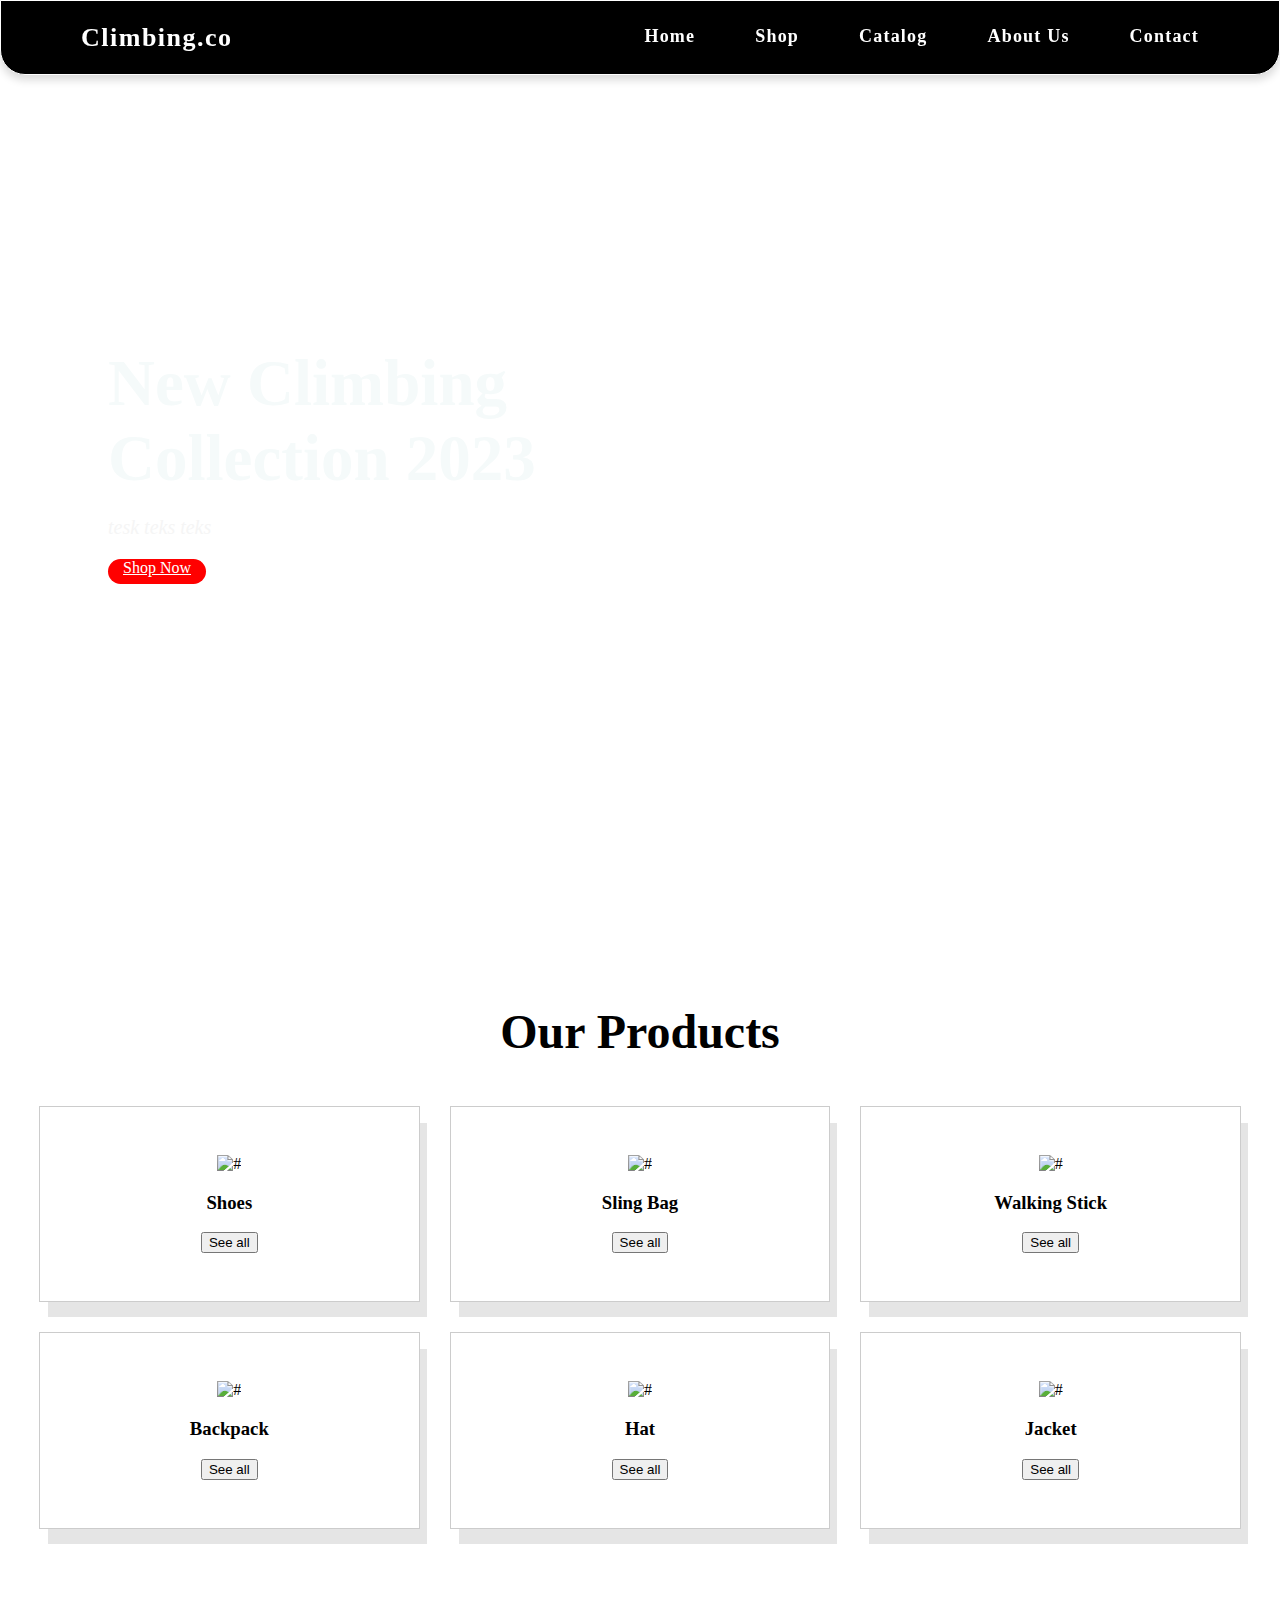
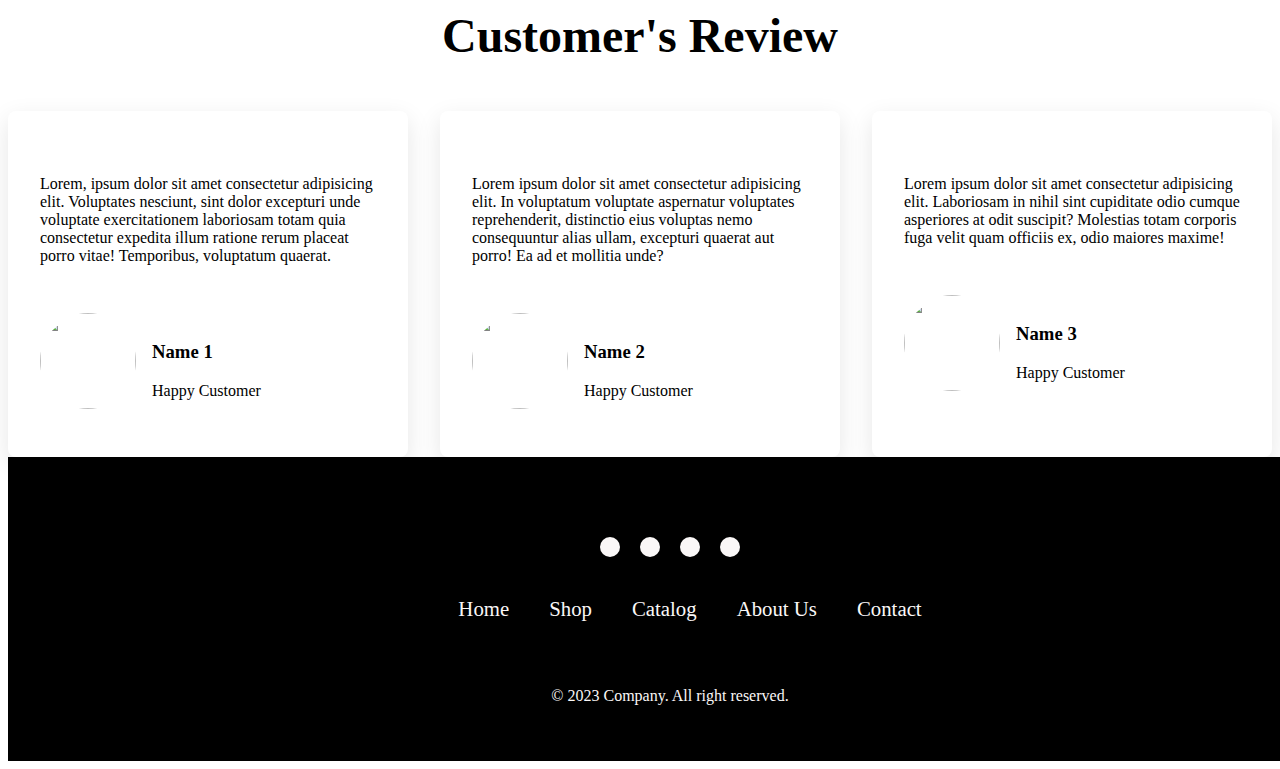
==== index.html @ 18d79aa9 "Add files via upload" ====
<!DOCTYPE html>
<html lang="en">
<head> 
  <meta charset="UTF-8">
  <meta name="viewport" content="width=device-width, initial-scale=1.0">
  <link rel="stylesheet" href="/asset/css/style.css">
  <link rel="stylesheet" href="https://cdnjs.cloudflare.com/ajax/libs/font-awesome/6.4.2/css/all.min.css" 
  integrity="sha512-z3gLpd7yknf1YoNbCzqRKc4qyor8gaKU1qmn+CShxbuBusANI9QpRohGBreCFkKxLhei6S9CQXFEbbKuqLg0DA==" 
  crossorigin="anonymous" referrerpolicy="no-referrer">
  <link rel="preconnect" href="https://fonts.gstatic.com" crossorigin>
  <link href="https://fonts.googleapis.com/css2?family=Jost:wght@100;200;300;400;500;600;700&display=swap" 
  rel="stylesheet">
  <title>E-Commerce Project</title>
  <link rel="stylesheet" href="https://unpkg.com/boxicons@latest/css/boxicons.min.css">
</head>

<body>
  <!--Navbar-->
  <header class="header">
    <div class="navcount">
        <nav class="navbar">
            <div class="navbar-left">
                <a class="logo">Climbing.co</a>
                <a href="javascript:void(0);" class="nav-icon" id="toggleButton">
                    <i class="fa fa-bars"></i>
                </a>
            </div>
            <div class="navbar-right" id="navbarRight">
                <a href="index.html" class="nav-active nav-first">Home</a>
                <a href="produk.html" class="nav-link">Shop</a>
                <a href="product.html" class="nav-link">Catalog</a>
                <a href="kontak.html" class="nav-link">About Us</a>
                <a href="kontak.html" class="nav-link">Contact</a>
            </div>
        </nav>
    </div>
  </header>
  
  <!--header-->
  <header class="main-home">
    <div class="header-text">
        <h1> New Climbing <br>Collection 2023</h1>
        <p> tesk teks teks</p>
        <a href="#" class="ctn">Shop Now</a>
      </div>
  </header>

  <!--Section-->
  <section class="product">

    <h3 class="titleproduct">Our Products</h3>

    <div class="product-container">
      <div class="ourproduct" data-name="p-1">
        <img src="/asset/img/product1.png" alt="#" width="150px">
        <h3>Shoes</h3>
        <button class=" button"> See all</button>
      </div>

      <div class="ourproduct" data-name="p-2">
        <img src="/asset/img/product2.png" alt="#" width="150px">
        <h3>Sling Bag</h3>
        <button class=" button"> See all</button>
      </div>

      <div class="ourproduct" data-name="p-3">
        <img src="/asset/img/product3.png" alt="#" width="150px">
        <h3>Walking Stick</h3>
        <button class=" button"> See all</button>
      </div>

      <div class="ourproduct" data-name="p-4">
        <img src="/asset/img/product4.png" alt="#" width="150px">
        <h3>Backpack</h3>
        <button class=" button"> See all</button>
      </div>

      <div class="ourproduct" data-name="p-5">
        <img src="/asset/img/product5.png" alt="#" width="150px">
        <h3>Hat</h3>
        <button class=" button"> See all</button>
      </div>

      <div class="ourproduct" data-name="p-6">
        <img src="/asset/img/product6.png" alt="#" width="150px">
        <h3>Jacket</h3>
        <button class=" button"> See all</button>
      </div>
    </div>
  </section>

  <!--SECTION RIVIEW-->
  <section class="review" id="review">
    <h1 class="review-h1"> Customer's Review </h1>
    <div class="box-review">

      <div class="box">
        <div class="stars">
          <i class="fas fa-star"></i>
          <i class="fas fa-star"></i>
          <i class="fas fa-star"></i>
          <i class="fas fa-star"></i>
          <i class="fas fa-star"></i>
        </div>
        <p> Lorem, ipsum dolor sit amet consectetur adipisicing elit. Voluptates nesciunt, sint dolor excepturi unde voluptate exercitationem laboriosam totam quia consectetur expedita illum ratione rerum placeat porro vitae! Temporibus, voluptatum quaerat. </p>
        <div class="user">
          <img src="/asset/img/RIVIEW1.jpg" alt="">
          <div class="user-info">
            <h3>Name 1</h3>
            <span>Happy Customer</span>
          </div>
        </div>
      </div>

      <div class="box">
        <div class="stars">
          <i class="fas fa-star"></i>
          <i class="fas fa-star"></i>
          <i class="fas fa-star"></i>
          <i class="fas fa-star"></i>
          <i class="fas fa-star"></i>
        </div>
        <p> Lorem ipsum dolor sit amet consectetur adipisicing elit. In voluptatum voluptate aspernatur voluptates reprehenderit, distinctio eius voluptas nemo consequuntur alias ullam, excepturi quaerat aut porro! Ea ad et mollitia unde? </p>
        <div class="user">
          <img src="/asset/img/RIVIEW2.jpg" alt="">
          <div class="user-info">
            <h3>Name 2</h3>
            <span>Happy Customer</span>
          </div>
        </div>
      </div>

      <div class="box">
        <div class="stars">
          <i class="fas fa-star"></i>
          <i class="fas fa-star"></i>
          <i class="fas fa-star"></i>
          <i class="fas fa-star"></i>
          <i class="fas fa-star"></i>
        </div>
        <p> Lorem ipsum dolor sit amet consectetur adipisicing elit. Laboriosam in nihil sint cupiditate odio cumque asperiores at odit suscipit? Molestias totam corporis fuga velit quam officiis ex, odio maiores maxime! </p>
        <div class="user">
          <img src="/asset/img/RIVIEW3.jpg" alt="">
          <div class="user-info">
            <h3>Name 3</h3>
            <span>Happy Customer</span>
          </div>
        </div>
      </div>
    </div>
  </section>

  <!--footer-->
  <footer class="footer">
    <div class="socialicons">
      <a class="socialicons-item" href="#"><i class="fa-brands fa-facebook"></i></a>
      <a class="socialicons-item" href="#"><i class="fa-brands fa-instagram"></i></a>
      <a class="socialicons-item" href="#"><i class="fa-brands fa-twitter"></i></a>
      <a class="socialicons-item" href="#"><i class="fa-brands fa-youtube"></i></a>
    </div>
    <div class="footernav">
      <ul class="footernav ul">
        <li><a class="footernav_item" href="#">Home</a></li>
        <li><a class="footernav_item" href="#">Shop</a></li>
        <li><a class="footernav_item" href="#">Catalog</a></li>
        <li><a class="footernav_item" href="#">About Us</a></li>
        <li><a class="footernav_item" href="#">Contact</a></li>
      </ul> 
    </div>
    <div class="footerbottom">
      <p>&copy; 2023 Company. All right reserved.</p>
    </div>
  </footer>
  <script src="asset/js/script.js"></script>
</body>
</html>
---- asset/css/style.css ----
.body {
  font-family: 'Jost', sans-serif;
  margin: 0;
  padding: 0;
}

.header {
    position: fixed;
    top: 0;
    left: 0;
    right: 0;
    background-color: black;
    border-style: solid;
    border-width: 1px;
    border-color: white;
    border-radius: 0 0 25px 25px;
    box-shadow: 0px 5px 8px rgba(0, 0, 0, 0.15);
    backdrop-filter: blur(8px);
    transition-duration: 0.5s;
    z-index: 2;
}

.navcount {
    width: 100%;
    max-width: 1300px;
    margin: auto;
    position: relative;
}

.navbar {
    display: flex;
    align-items: center;
    justify-content: space-between;
    padding: 15px 80px;
}

.navbar-left {
    display: flex;
}
  
.logo {
    color: white;
    font-family: 'Red Hat Display';
    font-weight: 600;
    font-size: 26px;
    letter-spacing: 1.5px;
}

.navbar-right{
    display: flex;
    gap: 60px;
    font-family: Verdana, Geneva, Tahoma, sans-serif;
}

.nav-link {
    color: white;
    text-decoration: none;
    text-align: center;
    font-size: 18px;
    font-weight: 550;
    font-family: 'Red Hat Display';
    font-weight: 600;
    letter-spacing: 1.2px;
    border-bottom: 2px solid transparent;
    padding-top: 10px;
    padding-bottom: 10px;
}

.nav-active {
    color: white;
    text-decoration: none;
    text-align: center;
    font-size: 18px;
    font-weight: 550;
    font-family: 'Red Hat Display';
    font-weight: 600;
    letter-spacing: 1.2px;
    padding-top: 10px;
    padding-bottom: 10px;
}

.nav-link:hover {
    color: red;
    border-bottom: 2px solid white;
}

.nav-active:hover {
    color: red;
    border-bottom: 2px solid white;
}

.nav-icon {
    display: none;
    color: white;
}

@media screen and (max-width: 800px) {
    .navbar {
        display: block;
        padding-left: 0;
        padding-right: 0;
    }
    .logo {
        font-size: 21px;
        padding-left: 30px;
    }
    .navbar-left {
        display: flex;
        justify-content: space-between;
    }
    .nav-link,
    .nav-active {
        font-size: 17px;
        padding-left: 30px;
        padding-right: 30px;
    }
    .nav-first {
        margin-top: 20px;
    }
    .nav-active {
        background: linear-gradient(90deg, #e7c5ae 0%, #fcf5eb00 100%);
        border-top: 1px solid #895e3f;
        border-width: 1px;
    }
    .nav-icon {
        align-self: center;
        padding-right: 30px;
    }
    .navbar-right {
        display: block;
    }
}
@media screen and (max-width: 800px) {
    .navbar-right a{display: none;}
    .navbar-left a.nav-icon {
      float: right;
      display: block;
    }
}
@media screen and (max-width: 800px) {
  .navbar-right.responsive {position: relative;}
  .navbar-left.responsive .nav-icon {
    position: absolute;
    right: 0;
    top: 0;
  }
  .navbar-right.responsive a{
    float: none;
    display: block;
    text-align: left;
  }
}
@media screen and (max-width: 400px) {
    .logo {
        font-size: 18px;
        padding-left: 25px;
    }
    .nav-link,
    .nav-active {
        font-size: 16px;
        padding-left: 25px;
        padding-right: 25px;
    }
    .nav-active {
        background: black;
        border-top: 1px solid white;
        border-width: 1px;
    }
    .nav-icon {
        align-self: center;
        padding-right: 25px;
    }
}

/*header*/
.main-home {
  width: 100%;
  height: 100vh;
  background-image: url('/asset/img/header_image.jpg');
  background-position: bottom;
  background-size: cover;
  display: flex;
  align-items: center;
  padding-left: 0;
  overflow-x: hidden;
}
.header-text h1{
  color: rgb(245, 250, 250);
  font-size: 65px;
  font-weight: 600;
  margin: 6px 0 10px;
  padding-left: 100px;
}
.header-text p{
  color: whitesmoke;
  font-size: 20px;
  font-style: italic;
  margin-top: 20px;
  padding-left: 100px;
}
.ctn {
  margin-left: 100px;
  padding-bottom: 8px;
  padding-left: 15px;
  padding-right: 15px;
  background: red;
  border-radius: 30px;
  color: white;
}

/*Section Product*/
.product{
  box-sizing: border-box;
  outline: none;
  border: none;
  text-decoration: none;
  text-transform: capitalize;
  padding: 3rem 2rem;
  background: rgb(255, 255, 255);
}
.titleproduct {
  font-size: 3rem;
  color: black;
  margin-bottom: 3rem;
  text-align: center;
}
.product-container {
  display: grid;
  grid-template-columns: repeat(3, 1fr);
  gap: 2rem;
}
.ourproduct {
  text-align: center;
  padding: 3rem 2rem;
  background: rgb(255, 255, 255);
  box-shadow: 0.5rem 1rem rgba(0,0,0,.1);
  outline: .1rem solid #ccc;
}

/*section riview*/
.review .review-h1 {
  text-align: center;
  font-size: 3rem;
  margin-bottom: 3rem;
}
.review .box-review {
  display: grid;
  grid-template-columns: repeat(3, 1fr);
  gap: 2rem;
}
.review .box-review .box {
  flex: 1 1 30rem;
  box-shadow: 0 .5rem 1.5rem rgba(0,0,0,.1);
  border-radius: .5rem;
  padding: 3rem 2rem;
  position: relative;

}
.review .box-review .box .fa-quote-right {
  position: absolute;
  bottom: 3rem; right: 3rem;
  font-size: 6rem;
  color: rgb(50, 98, 139);
}
.review .box-review .box .stars .i{
  color: rgb(241, 56, 32);
  font-size: 1rem;
}
.review .box-review .box .p {
  color: #ccc;
  font-size: 1.5rem;
  line-height: 1.5;
  padding-top: 2rem;
}
.review .box-review .box .user {
  display: flex;
  align-items: center;
  padding-top: 2rem;
}
.review .box-review .box .user img{
  height: 6rem;
  width: 6rem;
  border-radius: 50%;
  object-fit: cover;
  margin-right: 1rem;
}
.review .box-review .box .user .h3{
  font-size: 2rem;
  color: #333;
}
.review .box-review .box .user .span{
  font-size: 1.5rem;
  color: #999;
}

/*Bagian Footer*/
.footer {
  background-color: #000000;
  width: 100%;
  padding: 70px 30px 20px;
}
.socialicons {
  display: flex;
  justify-content: center;
}

.socialicons-item { 
  text-decoration: none;
  padding: 10px;
  background-color: #faf7f7;
  margin: 10px;
  border-radius: 50%;
}
.footernav {
  margin: 30px 0;
}
.footernav ul {
  display: flex;
  justify-content: center;
}
.footernav_item{
  color: #faf7f7;
  margin: 20px;
  text-decoration: none;
  font-size: 1.3em;
}
.footerbottom{
  background-color: #000000;
  color: #faf7f7;
  padding: 20px;
  text-align: center;
}



/* CSS Tambahan untuk Responsif */
@media screen and (max-width: 576px) {
  .menu-toggle {
    display: flex;
  }

  .logo img {
    margin-left: 10px;
    height: 30px;
    width: 50px;
  }

  .nav-item__wrapper {
    position: fixed;
    margin-top: 40px;
    right: 0;
    top: 0;
    height: 50vh;
    width: 40%; /* Adjust the width as needed */
    border-bottom-left-radius: 20px;
    display: flex;
    flex-direction: column;
    justify-content: space-evenly;
    background-color: rgb(10, 10, 10);
    transform: translateX(100%);
    transition: transform 0.3s ease-in-out;
    z-index: 1; /* Add this to make sure the menu appears on top */
  }

  nav ul.slide {
    opacity: 1;
    transform: translateX(0);
  }
  .product-container {
    grid-template-columns: 1fr; /* Mengubah menjadi satu kolom pada layar kecil */
  }
  .ourproduct {
    margin-bottom: 2rem; /* Menambah jarak antar kotak pada layar kecil */
  }
  .review .box-review {
    grid-template-columns: 1fr; /* Mengubah menjadi satu kolom pada layar kecil */
  }
  .review .box-review .box {
    flex: 1 1 100%; /* Mengisi seluruh lebar pada layar kecil */
    margin-bottom: 2rem; /* Menambah jarak antar kotak pada layar kecil */
  }
  .review .box-review .box .user {
    display: flex;
    align-items: center;
    justify-content: flex-start; /* Agar konten tetap sebaris */
    padding-top: 2rem;
  }
  
  .review .box-review .box .user img {
    height: 6rem;
    width: 6rem;
    border-radius: 50%;
    object-fit: cover;
    margin-right: 1rem;
  }
  
  .review .box-review .box .fa-quote-right {
    font-size: 6rem;
    color: rgb(50, 98, 139);
    margin-right: 1rem; /* Menambah jarak antara tanda kutip dan nama */
  }
  
  .review .box-review .box .user h3 {
    font-size: 2rem;
    color: #333;
    margin-right: 1rem; /* Menambah jarak antara nama dan tanda kutip */
  }
}
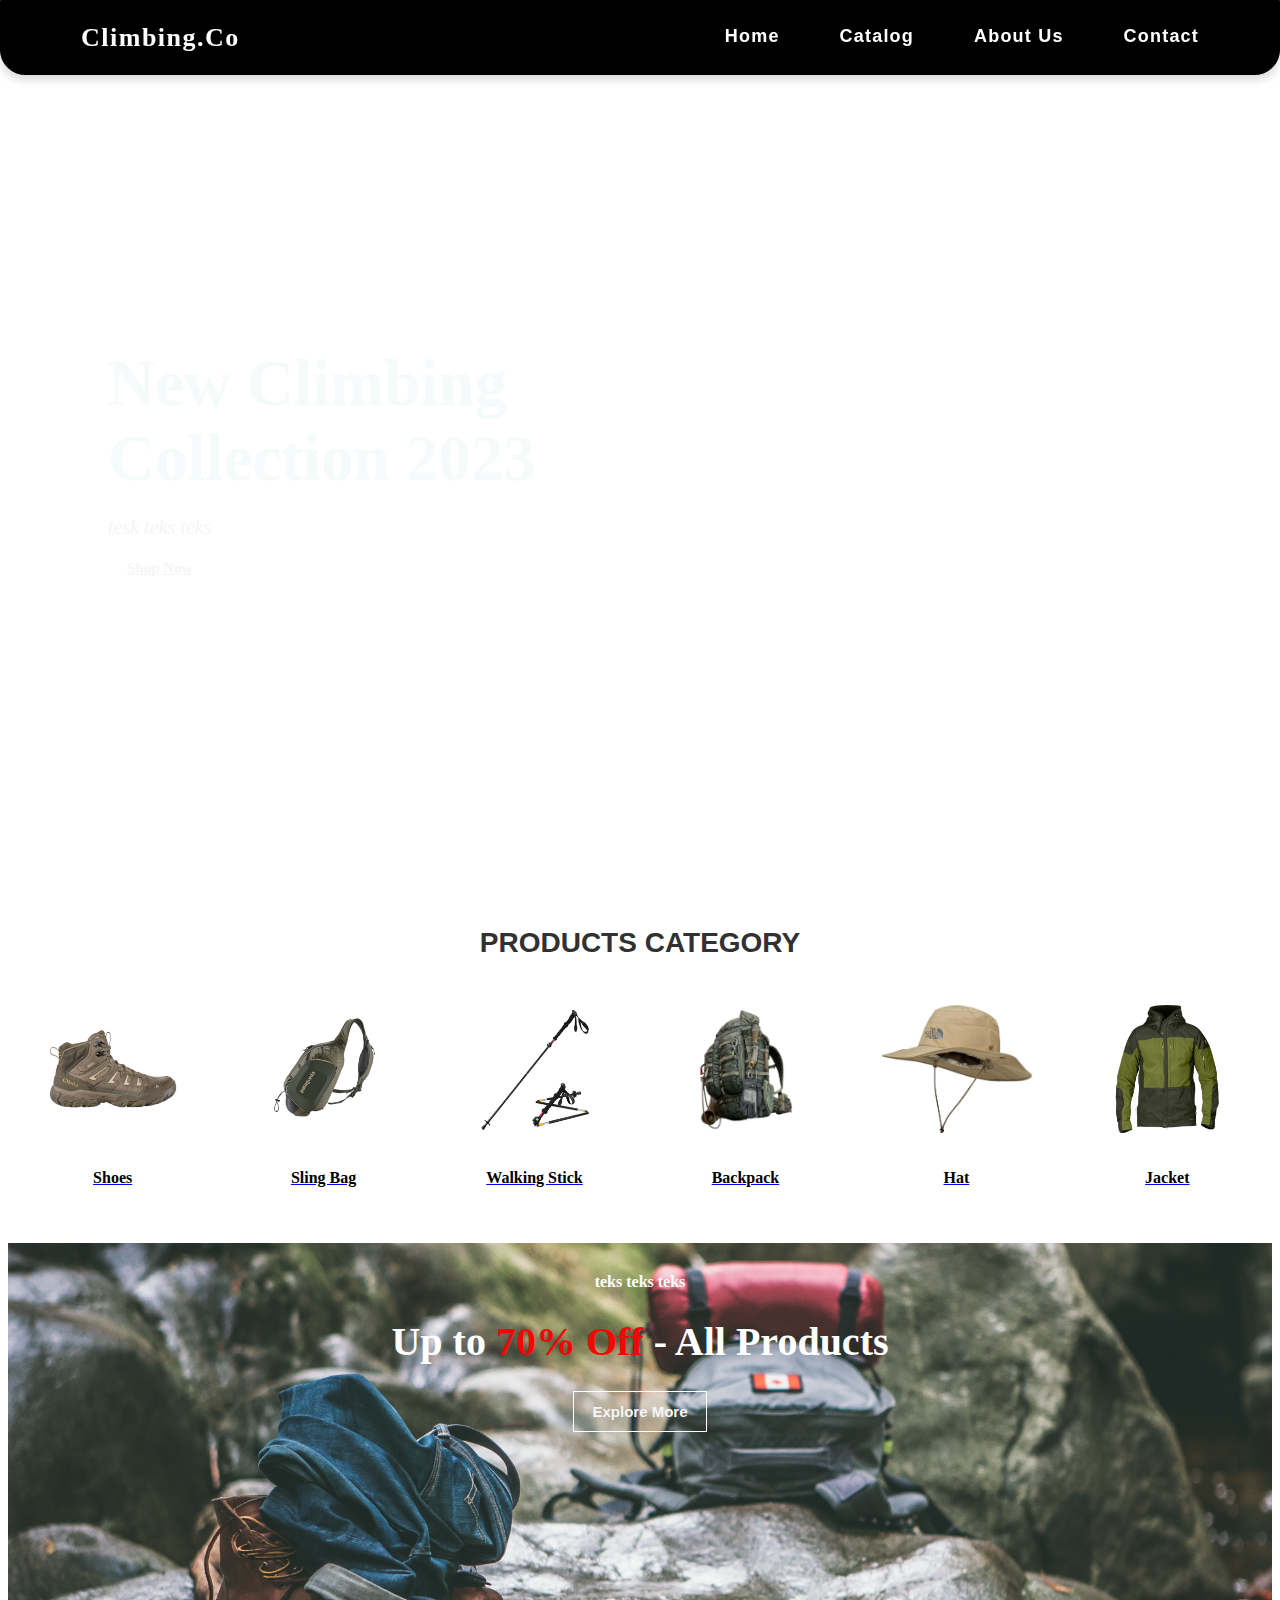
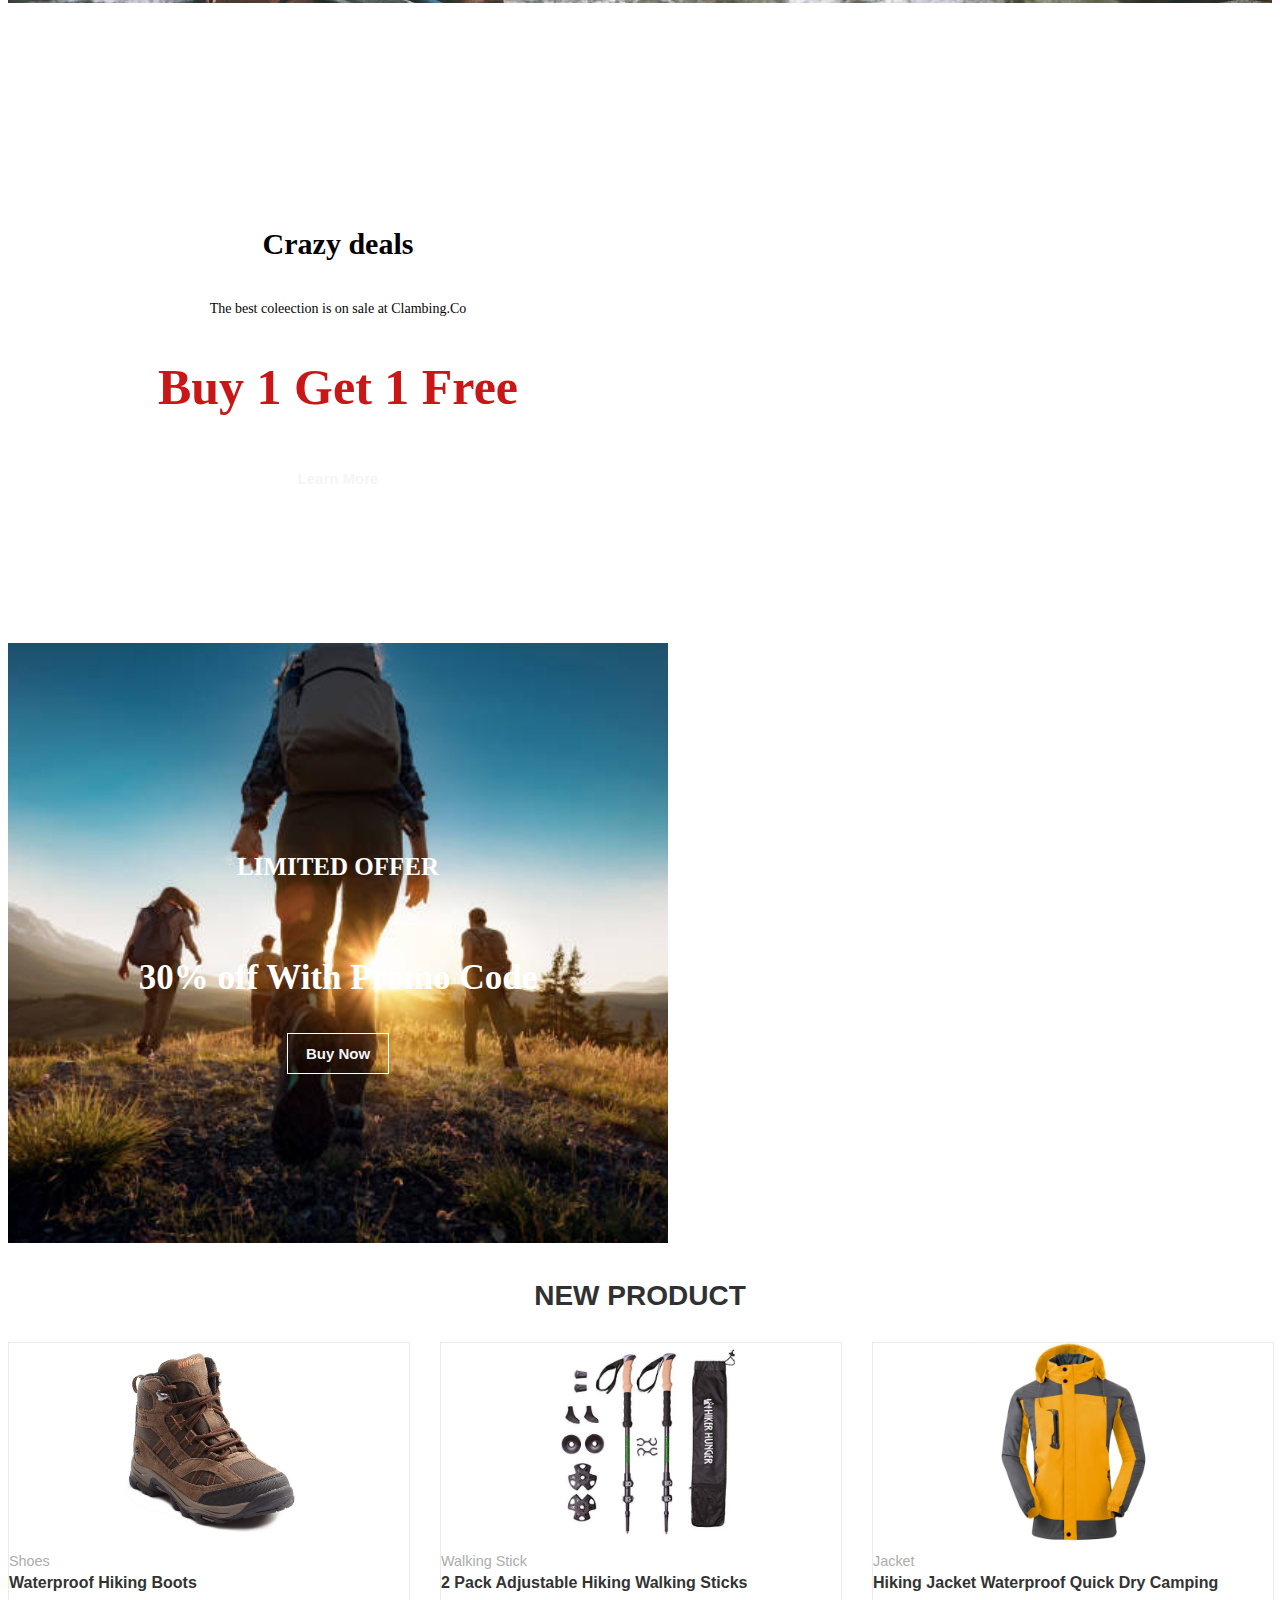
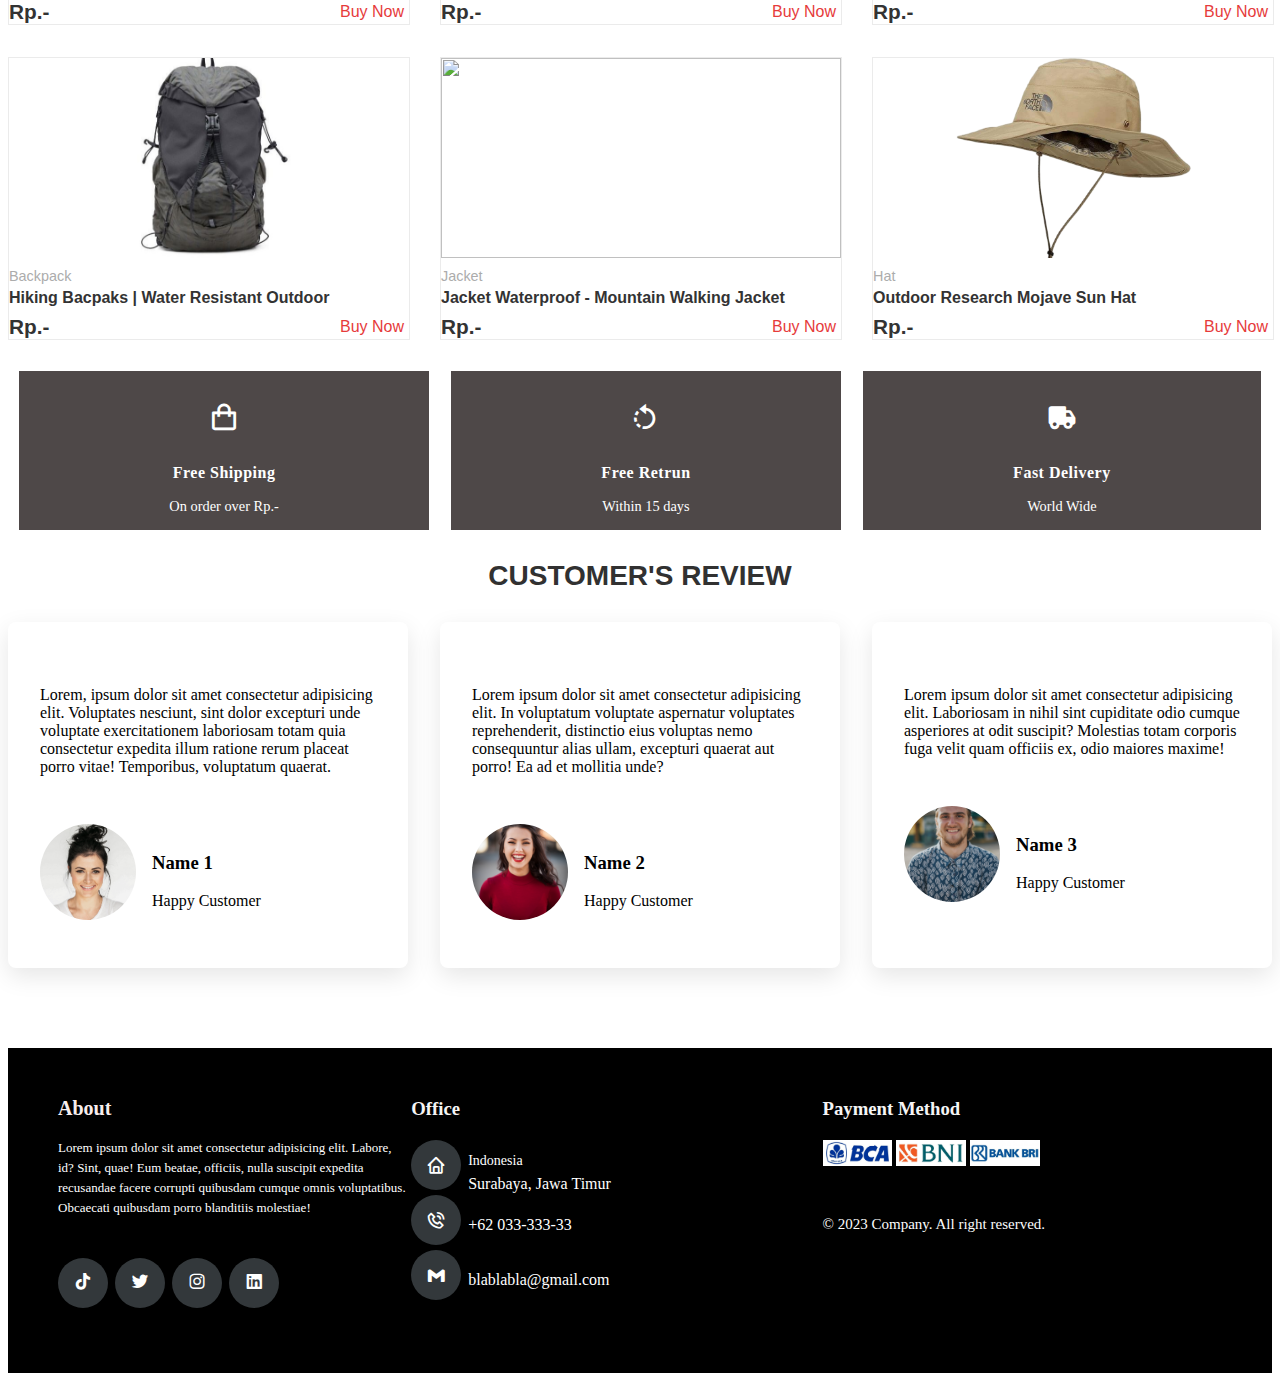
==== commit 40e8e350: "Add files via upload" ====
--- a/index.html
+++ b/index.html
@@ -3,7 +3,7 @@
 <head> 
   <meta charset="UTF-8">
   <meta name="viewport" content="width=device-width, initial-scale=1.0">
-  <link rel="stylesheet" href="/asset/css/style.css">
+  <link rel="stylesheet" href="/css/style.css">
   <link rel="stylesheet" href="https://cdnjs.cloudflare.com/ajax/libs/font-awesome/6.4.2/css/all.min.css" 
   integrity="sha512-z3gLpd7yknf1YoNbCzqRKc4qyor8gaKU1qmn+CShxbuBusANI9QpRohGBreCFkKxLhei6S9CQXFEbbKuqLg0DA==" 
   crossorigin="anonymous" referrerpolicy="no-referrer">
@@ -20,14 +20,13 @@
     <div class="navcount">
         <nav class="navbar">
             <div class="navbar-left">
-                <a class="logo">Climbing.co</a>
+                <a class="logo">Climbing.Co </a>
                 <a href="javascript:void(0);" class="nav-icon" id="toggleButton">
                     <i class="fa fa-bars"></i>
                 </a>
             </div>
             <div class="navbar-right" id="navbarRight">
                 <a href="index.html" class="nav-active nav-first">Home</a>
-                <a href="produk.html" class="nav-link">Shop</a>
                 <a href="product.html" class="nav-link">Catalog</a>
                 <a href="kontak.html" class="nav-link">About Us</a>
                 <a href="kontak.html" class="nav-link">Contact</a>
@@ -41,52 +40,219 @@
     <div class="header-text">
         <h1> New Climbing <br>Collection 2023</h1>
         <p> tesk teks teks</p>
-        <a href="#" class="ctn">Shop Now</a>
+        <a href="product.html" class="ctn">Shop Now</a>
       </div>
   </header>
 
-  <!--Section-->
+  <!--section category-->
+  <section class="category">
+    <h1>Products Category</h1>
+    <div class="box-category">
+     
+      <a href="#" class="box">
+        <img src="asset/img/product 1.png">
+        <h3>Shoes</h3>
+      </a>
+
+      <a href="#" class="box">
+        <img src="asset/img/product 2.png">
+        <h3>Sling Bag</h3>
+      </a>
+
+      <a href="#" class="box">
+        <img src="asset/img/product 3.png">
+        <h3>Walking Stick</h3>
+      </a>
+
+      <a href="#" class="box">
+        <img src="asset/img/product 4.png">
+        <h3>Backpack</h3>
+      </a>
+
+      <a href="#" class="box">
+        <img src="asset/img/product 5.png">
+        <h3>Hat</h3>
+      </a>
+
+      <a href="#" class="box">
+        <img src="asset/img/product 6.png">
+        <h3>Jacket</h3>
+      </a>
+
+  </section>
+
+  <!--Section Banner-->
+  <section class="banner">
+    <h4 class="bannerteks"> teks teks teks</h4>
+    <h1 class="bannerdiskon">Up to <span>70% Off</span> - All Products</h1>
+    <button>Explore More</button>
+  </section> 
+
+  <section class="information">
+    <div class="information-box">
+      <h4>Crazy deals</h4>
+      <span>The best coleection is on sale at Clambing.Co</span>
+      <h2>Buy 1 Get 1 Free</h2>
+      <button class="info-button">Learn More</button>
+    </div>
+    <div class="information-box2">
+      <h5>LIMITED OFFER</h5>
+      <h3>30% off With Promo Code</h3>
+      <button class="info-button">Buy Now</button>
+    </div>
+  </section>
+
+  <!--section new product-->
   <section class="product">
-
-    <h3 class="titleproduct">Our Products</h3>
-
-    <div class="product-container">
-      <div class="ourproduct" data-name="p-1">
-        <img src="/asset/img/product1.png" alt="#" width="150px">
-        <h3>Shoes</h3>
-        <button class=" button"> See all</button>
-      </div>
-
-      <div class="ourproduct" data-name="p-2">
-        <img src="/asset/img/product2.png" alt="#" width="150px">
-        <h3>Sling Bag</h3>
-        <button class=" button"> See all</button>
-      </div>
-
-      <div class="ourproduct" data-name="p-3">
-        <img src="/asset/img/product3.png" alt="#" width="150px">
-        <h3>Walking Stick</h3>
-        <button class=" button"> See all</button>
-      </div>
-
-      <div class="ourproduct" data-name="p-4">
-        <img src="/asset/img/product4.png" alt="#" width="150px">
-        <h3>Backpack</h3>
-        <button class=" button"> See all</button>
-      </div>
-
-      <div class="ourproduct" data-name="p-5">
-        <img src="/asset/img/product5.png" alt="#" width="150px">
-        <h3>Hat</h3>
-        <button class=" button"> See all</button>
-      </div>
-
-      <div class="ourproduct" data-name="p-6">
-        <img src="/asset/img/product6.png" alt="#" width="150px">
-        <h3>Jacket</h3>
-        <button class=" button"> See all</button>
-      </div>
-    </div>
+    <h4 class="product-heading">New Product</h4>
+    <div class="slider-container">
+        <div class="product-box">
+                <div class="product-img-container">
+                    <div class="product-img">
+                    <img alt="" class="product-img-front" src="asset/img/sepatu4.jpeg"/>
+                    </div>
+                </div>
+            <div class="product-box-text">
+                 <!--category-->
+                 <div class="product-category">
+                    <span>Shoes</span>
+                </div>
+                <!--title--->
+                <a href="#" class="product-title">Waterproof Hiking Boots</a>
+                <!--price--->
+                <div class="price-buy">
+                    <span class="p-price">Rp.-</span>
+                    <a href="/Detail Product/Shoes 1.html" class="p-buy-btn">Buy Now</a>
+                </div>
+            </div>
+        </div>
+
+        <div class="product-box">
+                <div class="product-img-container">
+                    <div class="product-img">
+                    <img alt="" class="product-img-front" src="asset/img/Walking Stick 2.jpg"/>
+                    </div>
+                </div>
+            <div class="product-box-text">
+                 <!--category-->
+                 <div class="product-category">
+                    <span>Walking Stick</span>
+                </div>
+                <!--tile--->
+                <a href="#" class="product-title">2 Pack Adjustable Hiking Walking Sticks</a>
+                <!--Price--->
+                <div class="price-buy">
+                    <span class="p-price">Rp.- </span>
+                    <a href="#" class="p-buy-btn">Buy Now</a>
+                </div>
+            </div>
+        </div>
+
+        <div class="product-box">
+              <div class="product-img-container">
+                  <div class="product-img">
+                  <img alt="" class="product-img-front" src="asset/img/jaket 5.png"/>
+                  </div>
+              </div>
+          <div class="product-box-text">
+               <!--category-->
+               <div class="product-category">
+                  <span>Jacket</span>
+              </div>
+              <!--tile--->
+              <a href="#" class="product-title">Hiking Jacket Waterproof Quick Dry Camping</a>
+              <!--Price--->
+              <div class="price-buy">
+                  <span class="p-price">Rp.-</span>
+                  <a href="#" class="p-buy-btn">Buy Now</a>
+              </div>
+          </div>
+      </div>
+
+      <div class="product-box">
+              <div class="product-img-container">
+                  <div class="product-img">
+                  <img alt="" class="product-img-front" src="asset/img/tas5.jpg"/>
+                  </div>
+              </div>
+          <div class="product-box-text">
+               <!--category-->
+               <div class="product-category">
+                  <span>Backpack</span>
+              </div>
+              <!--tile--->
+              <a href="#" class="product-title">Hiking Bacpaks | Water Resistant Outdoor  </a>
+              <!--Price--->
+              <div class="price-buy">
+                  <span class="p-price">Rp.-</span>
+                  <a href="#" class="p-buy-btn">Buy Now</a>
+              </div>
+          </div>
+      </div>
+      
+      <div class="product-box">
+              <div class="product-img-container">
+                  <div class="product-img">
+                  <img alt="" class="product-img-front" src="asset/img/jaket 4.jpg"/>
+                  </div>
+              </div>
+          <div class="product-box-text">
+               <!--category-->
+               <div class="product-category">
+                  <span>Jacket</span>
+              </div>
+              <!--tile--->
+              <a href="#" class="product-title">Jacket Waterproof - Mountain Walking Jacket</a>
+              <!--Price--->
+              <div class="price-buy">
+                  <span class="p-price">Rp.-</span>
+                  <a href="#" class="p-buy-btn">Buy Now</a>
+              </div>
+          </div>
+      </div>
+
+      <div class="product-box">
+              <div class="product-img-container">
+                  <div class="product-img">
+                  <img alt="" class="product-img-front" src="asset/img/topi3.png"/>
+                  </div>
+              </div>
+          <div class="product-box-text">
+               <!--category-->
+               <div class="product-category">
+                  <span>Hat</span>
+              </div>
+              <!--tile--->
+              <a href="#" class="product-title">Outdoor Research Mojave Sun Hat</a>
+              <!--Price--->
+              <div class="price-buy">
+                  <span class="p-price">Rp.-</span>
+                  <a href="#" class="p-buy-btn">Buy Now</a>
+              </div>
+          </div>
+      </div>
+  </div>
+  </section>
+
+  <!--section offer-->
+  <section class="offer">
+      <div class="icon">
+        <i class='bx bx-shopping-bag'></i>
+        <h3>Free Shipping</h3>
+        <p>On order over Rp.-</p>
+      </div>
+
+      <div class="icon">
+        <i class='bx bx-rotate-left'></i>
+        <h3>Free Retrun</h3>
+        <p>Within 15 days</p>
+      </div>
+
+      <div class="icon">
+        <i class='bx bxs-truck' ></i>
+        <h3>Fast Delivery</h3>
+        <p>World Wide</p>
+      </div>
   </section>
 
   <!--SECTION RIVIEW-->
@@ -152,25 +318,48 @@
 
   <!--footer-->
   <footer class="footer">
-    <div class="socialicons">
-      <a class="socialicons-item" href="#"><i class="fa-brands fa-facebook"></i></a>
-      <a class="socialicons-item" href="#"><i class="fa-brands fa-instagram"></i></a>
-      <a class="socialicons-item" href="#"><i class="fa-brands fa-twitter"></i></a>
-      <a class="socialicons-item" href="#"><i class="fa-brands fa-youtube"></i></a>
-    </div>
-    <div class="footernav">
-      <ul class="footernav ul">
-        <li><a class="footernav_item" href="#">Home</a></li>
-        <li><a class="footernav_item" href="#">Shop</a></li>
-        <li><a class="footernav_item" href="#">Catalog</a></li>
-        <li><a class="footernav_item" href="#">About Us</a></li>
-        <li><a class="footernav_item" href="#">Contact</a></li>
-      </ul> 
-    </div>
-    <div class="footerbottom">
-      <p>&copy; 2023 Company. All right reserved.</p>
-    </div>
+    <div class="footer-left">
+      <p class="footer-about">
+        <span>About</span>
+        Lorem ipsum dolor sit amet consectetur adipisicing elit. Labore, id? Sint, quae! Eum beatae, officiis, nulla suscipit expedita recusandae facere corrupti quibusdam cumque omnis voluptatibus. Obcaecati quibusdam porro blanditiis molestiae!
+      </p>
+    
+      <div class="footer-media">
+        <a href="#"><i class='bx bxl-tiktok' ></i></a>
+        <a href="#"><i class='bx bxl-twitter' ></i></a>
+        <a href="#"><i class='bx bxl-instagram' ></i></a>
+        <a href="#"><i class='bx bxl-linkedin-square'></i></a>
+      </div>
+    </div>
+
+    <div class="footer-center">
+      <h3>Office</h3>
+      <div>
+          <i class='bx bx-home'></i>
+          <p><span>Indonesia</span> Surabaya, Jawa Timur</p>
+      </div>
+      <div>
+          <i class='bx bx-phone-call' ></i>
+          <p>+62 033-333-33</p>
+      </div>
+      <div>
+          <i class='bx bxl-gmail' ></i>
+          <p><a href="#">blablabla@gmail.com</a></p>
+      </div>
+  </div>
+
+  <div class="footer-right">
+      <h3> Payment Method</h3>
+      <div class="credit">
+        <img src="/asset/img/footer 1.jpg" alt="">
+        <img src="/asset/img/footer 2.jpg" alt="">
+        <img src="/asset/img/footer 3.jpg" alt="">
+      </div>
+      <p>&copy; 2023 Company. All right reserved.</p></p>
+  </div>
   </footer>
-  <script src="asset/js/script.js"></script>
+
+  <script src="/js/script.js"></script>
+
 </body>
 </html>--- a/css/style.css
+++ b/css/style.css
@@ -0,0 +1,750 @@
+.body {
+  font-family: 'Jost', sans-serif;
+  margin: 0;
+  padding: 0;
+}
+
+/*Navrbar*/
+.header {
+  position: fixed;
+  top: 0;
+  left: 0;
+  right: 0;
+  background-color: black;
+  border-style: solid;
+  border-width: 1px;
+  border-radius: 0 0 25px 25px;
+  box-shadow: 0px 5px 8px rgba(0, 0, 0, 0.15);
+  backdrop-filter: blur(8px);
+  transition-duration: 0.5s;
+  z-index: 2;
+}
+
+.navcount {
+  width: 100%;
+  max-width: 1300px;
+  margin: auto;
+  position: relative;
+}
+
+.navbar {
+  display: flex;
+  align-items: center;
+  justify-content: space-between;
+  padding: 15px 80px;
+}
+
+.navbar-left {
+  display: flex;
+}
+
+.logo {
+  color: white;
+  font-family: 'Red Hat Display';
+  font-weight: 600;
+  font-size: 26px;
+  letter-spacing: 1.5px;
+}
+
+.navbar-right{
+  display: flex;
+  gap: 60px;
+  font-family: Verdana, Geneva, Tahoma, sans-serif;
+}
+
+.nav-link {
+  color: white;
+  text-decoration: none;
+  text-align: center;
+  font-size: 18px;
+  font-weight: 550;
+  font-family: 'Open Sans',sans-serif;
+  font-weight: 600;
+  letter-spacing: 1.2px;
+  border-bottom: 2px solid transparent;
+  padding-top: 10px;
+  padding-bottom: 10px;
+}
+
+.nav-active {
+  color: white;
+  text-decoration: none;
+  text-align: center;
+  font-size: 18px;
+  font-weight: 550;
+  font-family: 'Open Sans',sans-serif;
+  font-weight: 600;
+  letter-spacing: 1.2px;
+  padding-top: 10px;
+  padding-bottom: 10px;
+}
+
+.nav-link:hover {
+  color: red;
+  border-bottom: 2px solid white;
+}
+
+.nav-active:hover {
+  color: red;
+  border-bottom: 2px solid white;
+}
+
+.nav-icon {
+  display: none;
+  color: white;
+}
+
+@media screen and (max-width: 800px) {
+  .navbar {
+      display: block;
+      padding-left: 0;
+      padding-right: 0;
+  }
+  .logo {
+      font-size: 21px;
+      padding-left: 30px;
+  }
+  .navbar-left {
+      display: flex;
+      justify-content: space-between;
+  }
+  .nav-link,
+  .nav-active {
+      font-size: 17px;
+      padding-left: 30px;
+      padding-right: 30px;
+  }
+  .nav-first {
+      margin-top: 20px;
+  }
+  .nav-active {
+      background: linear-gradient(90deg, #e7c5ae 0%, #fcf5eb00 100%);
+      border-top: 1px solid #895e3f;
+      border-width: 1px;
+  }
+  .nav-icon {
+      align-self: center;
+      padding-right: 30px;
+  }
+  .navbar-right {
+      display: block;
+  }
+}
+@media screen and (max-width: 800px) {
+  .navbar-right a{display: none;}
+  .navbar-left a.nav-icon {
+    float: right;
+    display: block;
+  }
+}
+@media screen and (max-width: 800px) {
+.navbar-right.responsive {position: relative;}
+.navbar-left.responsive .nav-icon {
+  position: absolute;
+  right: 0;
+  top: 0;
+}
+.navbar-right.responsive a{
+  float: none;
+  display: block;
+  text-align: left;
+}
+}
+@media screen and (max-width: 400px) {
+  .logo {
+      font-size: 18px;
+      padding-left: 25px;
+  }
+  .nav-link,
+  .nav-active {
+      font-size: 16px;
+      padding-left: 25px;
+      padding-right: 25px;
+  }
+  .nav-active {
+      background: black;
+      border-top: 1px solid white;
+      border-width: 1px;
+  }
+  .nav-icon {
+      align-self: center;
+      padding-right: 25px;
+  }
+}
+
+/*header*/
+.main-home {
+  width: 100%;
+  height: 100vh;
+  background-image: url('/asset/img/header_image.jpg');
+  background-position: bottom;
+  background-size: cover;
+  display: flex;
+  align-items: center;
+  padding-left: 0;
+  overflow-x: hidden;
+}
+.header-text h1{
+  color: rgb(245, 250, 250);
+  font-size: 65px;
+  font-weight: 600;
+  margin: 6px 0 10px;
+  padding-left: 100px;
+}
+.header-text p{
+  color: whitesmoke;
+  font-size: 20px;
+  font-style: italic;
+  margin-top: 20px;
+  padding-left: 100px;
+}
+.ctn {
+  margin-left: 100px;
+  padding-bottom: 8px;
+  padding-left: 15px;
+  padding-right: 15px;
+  color: #f5f5f5;
+  font-size: 15px;
+  font-weight: 600;
+  padding: 11px 18px;
+  background-color: transparent;
+  cursor: pointer;
+  border: 1px solid rgb(255, 255, 255);
+  outline: none;
+  border-radius: 2rem;
+}
+.ctn:hover {
+  background-color: #da1616;
+  border: 1px solid #a0785b;
+  border-radius: 2rem;
+}
+
+/*section category*/
+.category .box-category {
+  display: grid;
+  grid-template-columns: repeat(auto-fit, minmax(10rem, 1fr));
+  gap: 0.1rem;
+}
+.category h1 {
+  font-size: 28px;
+  text-transform: uppercase;
+  font-family: 'Open Sans',sans-serif;
+  color: #313131;
+  margin-bottom: 30px;
+  text-align: center;
+}
+.category .box-category .box {
+  text-align: center;
+}
+.category .box-category .box:hover h3{
+  color: rgb(201, 19, 19);
+  list-style: none;
+}
+.category .box-category .box img {
+  height: 8rem;
+  margin-bottom: 1rem;
+  margin-top: 1rem;
+}
+.category .box-category .box h3 {
+  font-size: 1rem;
+  color: black;
+  font-weight: bolder;
+
+} 
+
+/*section banner*/
+.banner {
+  margin: 40px 0;
+  justify-content: center;
+  align-items: center;
+  text-align: center;
+  background-image: url(/asset/img/SECTION.jpg);
+  width: 100%;
+  height: 40vh;
+  background-size: cover;
+  background-position: center;
+}
+.bannerteks {
+  color: white;
+  font-size: 16px;
+  padding-top: 30px;
+}
+.bannerdiskon {
+  color: white;
+  font-size: 40px;
+  padding-left: 10px 0;
+}
+.bannerdiskon span{
+  color: rgb(245, 6, 6);
+}
+.banner button {
+  color: #f5f5f5;
+  font-size: 15px;
+  font-weight: 600;
+  margin-bottom: 20px;
+  padding: 11px 18px;
+  background-color: transparent;
+  cursor: pointer;
+  border: 1px solid rgb(255, 255, 255);
+  outline: none;
+}
+.banner button:hover {
+  background-color: #da1616;
+  border: 1px solid #a0785b;
+}
+
+/*section information*/
+.information {
+  display: flex;
+  justify-content: space-between;
+  flex-wrap: wrap;
+}
+.information .information-box {
+  display: flex;
+  flex-direction: column;
+  justify-content: center;
+  align-items: center;
+  text-align: center;
+  background-image: url(/asset/img/diskon\ 2.jpg);
+  min-width: 600px;
+  height: 60vh;
+  background-size: cover;
+  background-position: center;
+  padding: 30px;
+}
+.information .information-box2 {
+  display: flex;
+  flex-direction: column;
+  justify-content: center;
+  align-items: center;
+  text-align: center;
+  background-image: url(/asset/img/diskon\ 1.jpg);
+  min-width: 600px;
+  height: 60vh;
+  background-size: cover;
+  background-position: center;
+  padding: 30px;
+}
+.information h4 {
+  color: #000000;
+  font-size: 30px;
+  font-weight: 300px;
+}
+.information h2 {
+  color: #c91616;
+  font-size: 50px;
+  font-weight: 800px;
+}
+.information h3 {
+  color: #ffffff;
+  font-size: 35px;
+  font-weight: 500px;
+}
+.information h5 {
+  color: #ffffff;
+  font-size: 25px;
+  font-weight: 400px;
+}
+.information span {
+  color: #050505;
+  font-size: 14px;
+  font-weight: 500px;
+}
+.information .info-button {
+  color: #f5f5f5;
+  font-size: 15px;
+  font-weight: 600;
+  padding: 11px 18px;
+  background-color: transparent;
+  cursor: pointer;
+  border: 1px solid rgb(255, 255, 255);
+  outline: none;
+}
+.information .info-button:hover {
+  background-color: #da1616;
+  border: 1px solid #a0785b;
+}
+
+/*section product*/
+.product{
+  display: flex;
+  justify-content: center;
+  flex-direction: column;
+  align-items: center;
+  width: 100%;
+}
+.slider-container{
+  display: grid;
+  grid-template-columns: repeat(3, 1fr);
+  gap: 2rem;
+  justify-content: center;
+  align-items: center;
+  width: 100%;
+}
+.product-heading{
+  font-size: 28px;
+  text-transform: uppercase;
+  font-family: 'Open Sans',sans-serif;
+  color: #313131;
+  margin-bottom: 30px;
+}
+.product-box{
+  width: 100%;
+  gap: 2rem;
+  border: 1px solid rgba(0,0,0,0.08);
+  position: relative;
+}
+.product-img-container{
+  width: 100%;
+  height: 100%;
+  position: relative;
+  display: flex;
+  overflow: hidden;
+}
+.product-img{
+  width: 100%;
+  height:200px;
+  display: flex;
+}
+.product-img img{
+  width: 100%;
+  height: 100%;
+  object-fit:contain;
+  object-position: center;
+}
+.product-box-text{
+   margin-top: 5px;
+   font-family: 'Open Sans',sans-serif;
+}
+.product-title{
+  color: #333333;
+  font-weight: 600;
+  transition: all ease 0.3s;
+  text-decoration: none;
+}
+.product-title:hover{
+  opacity: 0.7;
+  transition: all ease 0.3s;
+}
+.product-category{
+  display: flex;
+  justify-content: flex-start;
+  align-items: center;
+  flex-wrap: wrap;
+  color: #ff25257c;
+}
+.product-category span{
+  color: #acacac;
+  font-size: 0.9rem;
+  margin:5px 0px;
+}
+.price-buy{
+  display: flex;
+  justify-content: space-between;
+  align-items: center;
+  margin-top: 8px;
+}
+.price-buy .p-price{
+  font-size: 1.3rem;
+  color: #333333;
+  font-weight: 700;
+}
+.price-buy .p-buy-btn{
+  color: #e63b3b;
+  margin: 0px 5px;
+  font-weight: 500;
+  text-decoration: none;
+}
+.price-buy .p-buy-btn:hover{
+  text-decoration: underline;
+}
+
+/*section offer*/
+.offer {
+  display: flex;
+  width: 100%;
+  justify-content: center;
+  align-items: center;
+  flex-wrap: wrap;
+  margin-top: 20px;
+}
+.offer .icon {
+  display: flex;
+  flex-direction: column;
+  justify-content: center;
+  align-items: center;
+  border: 1px solid rgb(255, 255, 255);
+  background-color: #4e4848;
+  min-width: 250px;
+  padding: 15px;
+  margin: 10px;
+  flex-grow: 0.7;
+}
+.offer .icon i {
+  color: #ffffff;
+  font-size: 2rem;
+  margin: 15px;
+}
+.offer .icon h3 {
+  color: rgb(255, 255, 255);
+  font-weight: 600;
+  letter-spacing: 0.5px;
+  font-size: 1rem;
+}
+.offer .icon p {
+  color: #ffffff;
+  margin: 0px;
+  font-size: 0.9rem;
+}
+
+/*section riview*/
+.review .review-h1 {
+  font-size: 28px;
+  text-transform: uppercase;
+  font-family: 'Open Sans',sans-serif;
+  color: #313131;
+  margin-bottom: 30px;
+  text-align: center;
+}
+.review .box-review {
+  display: grid;
+  grid-template-columns: repeat(3, 1fr);
+  gap: 2rem;
+}
+.review .box-review .box {
+  flex: 1 1 30rem;
+  box-shadow: 0 .5rem 1.5rem rgba(0,0,0,.1);
+  border-radius: .5rem;
+  padding: 3rem 2rem;
+  position: relative;
+}
+.review .box-review .box .fa-quote-right {
+  position: absolute;
+  bottom: 3rem; right: 3rem;
+  font-size: 6rem;
+  color: rgb(50, 98, 139);
+}
+.review .box-review .box .stars .i{
+  color: rgb(241, 56, 32);
+  font-size: 1rem;
+}
+.review .box-review .box .p {
+  color: #ccc;
+  font-size: 1.5rem;
+  line-height: 1.5;
+  padding-top: 2rem;
+}
+.review .box-review .box .user {
+  display: flex;
+  align-items: center;
+  padding-top: 2rem;
+}
+.review .box-review .box .user img{
+  height: 6rem;
+  width: 6rem;
+  border-radius: 50%;
+  object-fit: cover;
+  margin-right: 1rem;
+}
+.review .box-review .box .user .h3{
+  font-size: 2rem;
+  color: #333;
+}
+.review .box-review .box .user .span{
+  font-size: 1.5rem;
+  color: #999;
+}
+
+/*Bagian Footer*/
+.footer {
+  background-color: #000000;
+
+  bottom: 0;
+  box-sizing: border-box;
+  width: 100%;
+  text-align: left;
+  font: bold 16px;
+  padding: 50px 50px 60px 50px;
+  margin-top: 80px;
+}
+.footer .footer-left,
+.footer .footer-center,
+.footer .footer-right {
+    display: inline-block;
+    vertical-align: top;
+}
+
+@media (max-height:800px) {
+    footer {
+        position: static;
+    }
+}
+
+.footer .footer-right {
+    width: 30%;
+}
+
+.footer h3 {
+    color: #f5f5f5;
+    margin: 0;
+    padding-bottom: 20px;
+}
+
+.footer .footer-right img {
+    width: 20%;
+    vertical-align: middle;
+}
+
+.footer .footer-right .credit-cards {
+    width: 100%;
+}
+
+.footer .footer-right p {
+    color: #fcfcfc;
+    font-size: 15px;
+    padding-top: 10%;
+}
+
+.footer .footer-center {
+    width: 35%;
+}
+
+.footer .footer-center i {
+    display: inline-block;
+    width: 50px;
+    height: 50px;
+    cursor: pointer;
+    background-color: #33383b;
+    border-radius: 50%;
+    font-size: 20px;
+    color: #ffffff;
+    text-align: center;
+    line-height: 50px;
+    margin-right: 3px;
+    margin-bottom: 5px;
+}
+
+.footer .footer-center i:hover {
+  background-color: rgb(184, 130, 86);
+}
+
+.footer .footer-center p {
+    display: inline-block;
+    color: #ffffff;
+    vertical-align: middle;
+    margin: 0px;
+}
+
+.footer .footer-center p span {
+    display: block;
+    font-weight: normal;
+    font-size: 14px;
+    line-height: 2;
+}
+
+.footer .footer-center p a {
+    color: rgb(255, 255, 255);
+    text-decoration: none;
+}
+
+.footer .footer-left {
+    width: 30%;
+}
+
+.footer .footer-about {
+    line-height: 20px;
+    color: #ffffff;
+    font-size: 13px;
+    font-weight: normal;
+    margin: 0px;
+}
+
+.footer .footer-about span {
+    display: block;
+    color: #f8eeee;
+    font-size: 20px;
+    font-weight: bold;
+    margin-bottom: 20px;
+
+}
+
+.footer .footer-media {
+    margin-top: 40px;
+}
+
+.footer .footer-media a {
+    display: inline-block;
+    width: 50px;
+    height: 50px;
+    cursor: pointer;
+    background-color: #33383b;
+    border-radius: 50%;
+    font-size: 20px;
+    color: #ffffff;
+    text-align: center;
+    line-height: 50px;
+    margin-right: 3px;
+    margin-bottom: 5px;
+}
+
+.footer .footer-media a:hover {
+    background-color: rgb(184, 130, 86);
+}
+
+@media (max-width: 880px) {
+
+    .footer .footer-left,
+    .footer .footer-center,
+    .footer .footer-right {
+        display: block;
+        width: 100%;
+        margin-bottom: 40px;
+        text-align: left;
+    }
+
+    .footer .footer-center i {
+        margin-left: 0px;
+    }
+
+}
+
+/* CSS Tambahan untuk Responsif */
+@media screen and (max-width: 576px) {
+  .slider-container {
+    grid-template-columns: 1fr; /* Mengubah menjadi satu kolom pada layar kecil */
+    margin-bottom: 2rem; /* Menambah jarak antar kotak pada layar kecil */
+  }
+  .review .box-review {
+    grid-template-columns: 1fr; /* Mengubah menjadi satu kolom pada layar kecil */
+  }
+  .review .box-review .box {
+    flex: 1 1 100%; /* Mengisi seluruh lebar pada layar kecil */
+    margin-bottom: 2rem; /* Menambah jarak antar kotak pada layar kecil */
+  }
+  .review .box-review .box .user {
+    display: flex;
+    align-items: center;
+    justify-content: flex-start; /* Agar konten tetap sebaris */
+    padding-top: 2rem;
+  }
+  .review .box-review .box .user img {
+    height: 6rem;
+    width: 6rem;
+    border-radius: 50%;
+    object-fit: cover;
+    margin-right: 1rem;
+  }
+  
+  .review .box-review .box .fa-quote-right {
+    font-size: 6rem;
+    color: rgb(50, 98, 139);
+    margin-right: 1rem; /* Menambah jarak antara tanda kutip dan nama */
+  }
+  
+  .review .box-review .box .user h3 {
+    font-size: 2rem;
+    color: #333;
+    margin-right: 1rem; /* Menambah jarak antara nama dan tanda kutip */
+  }
+}
+
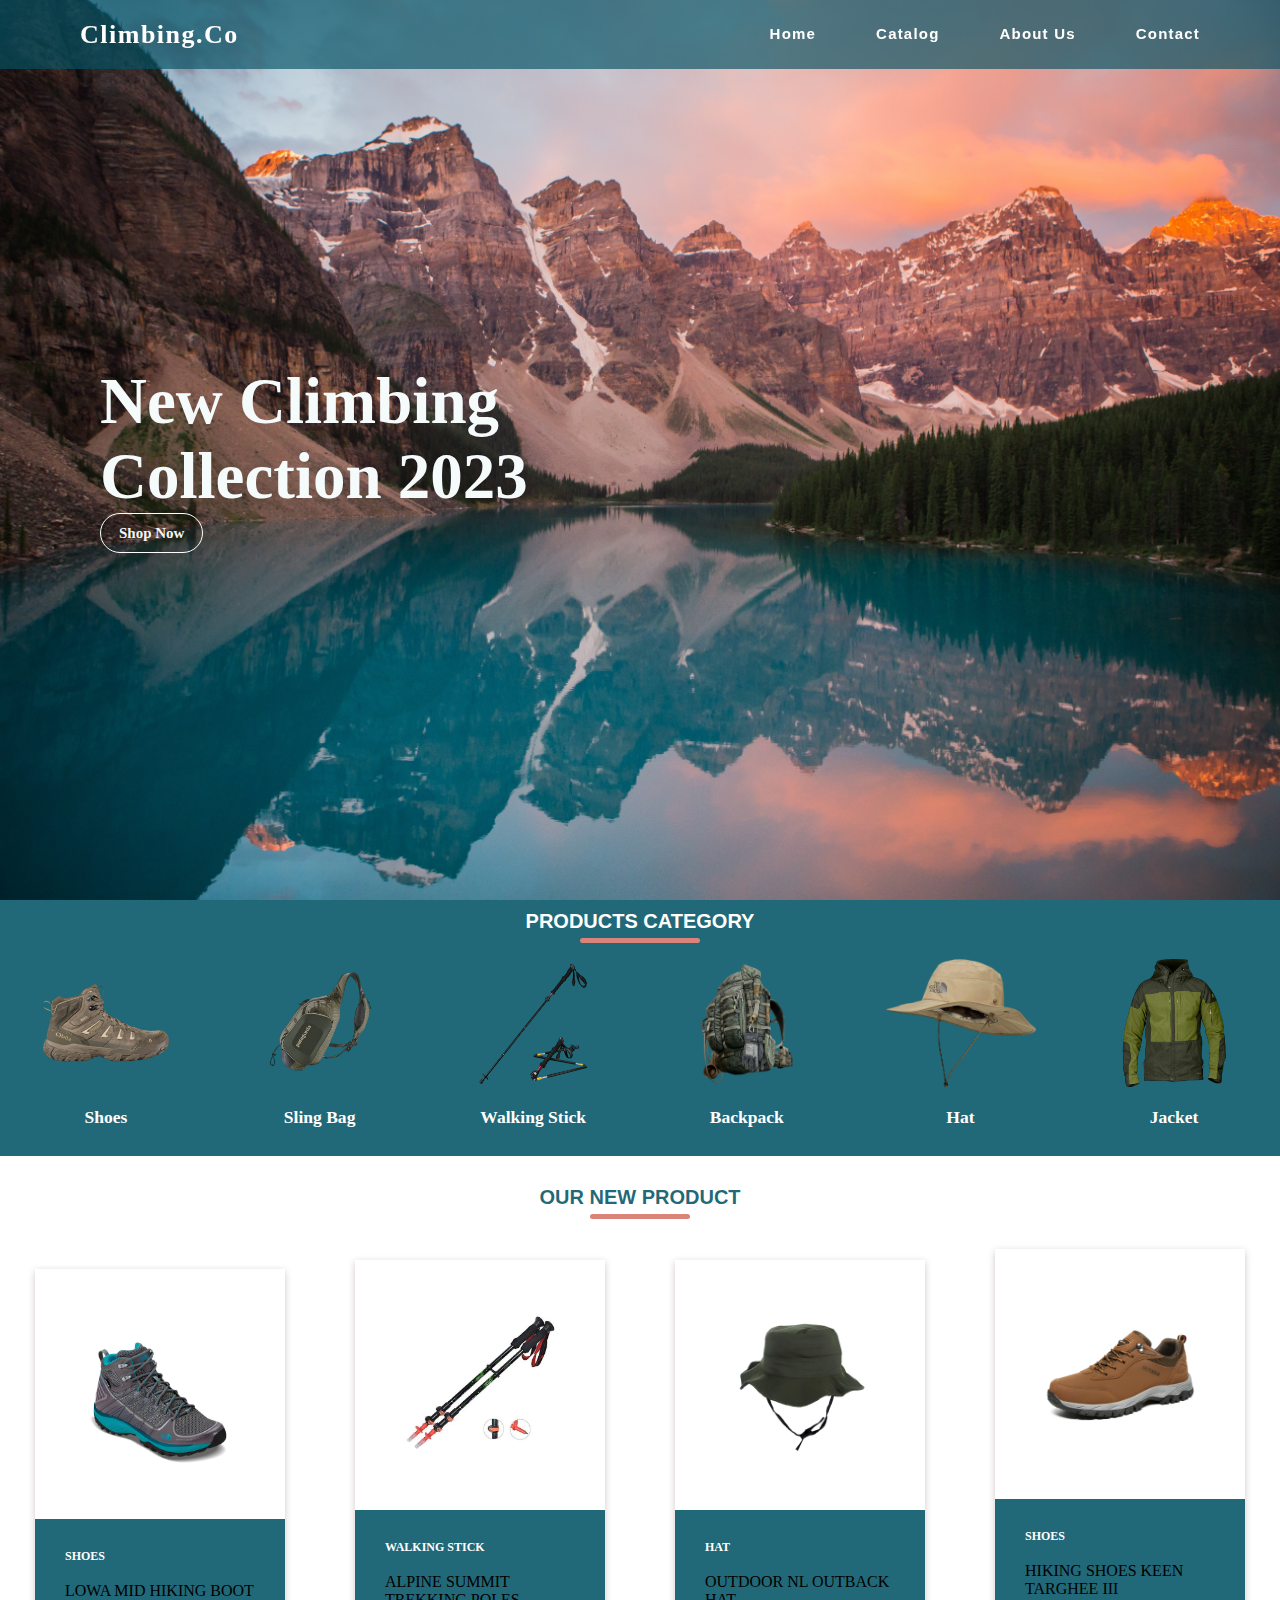
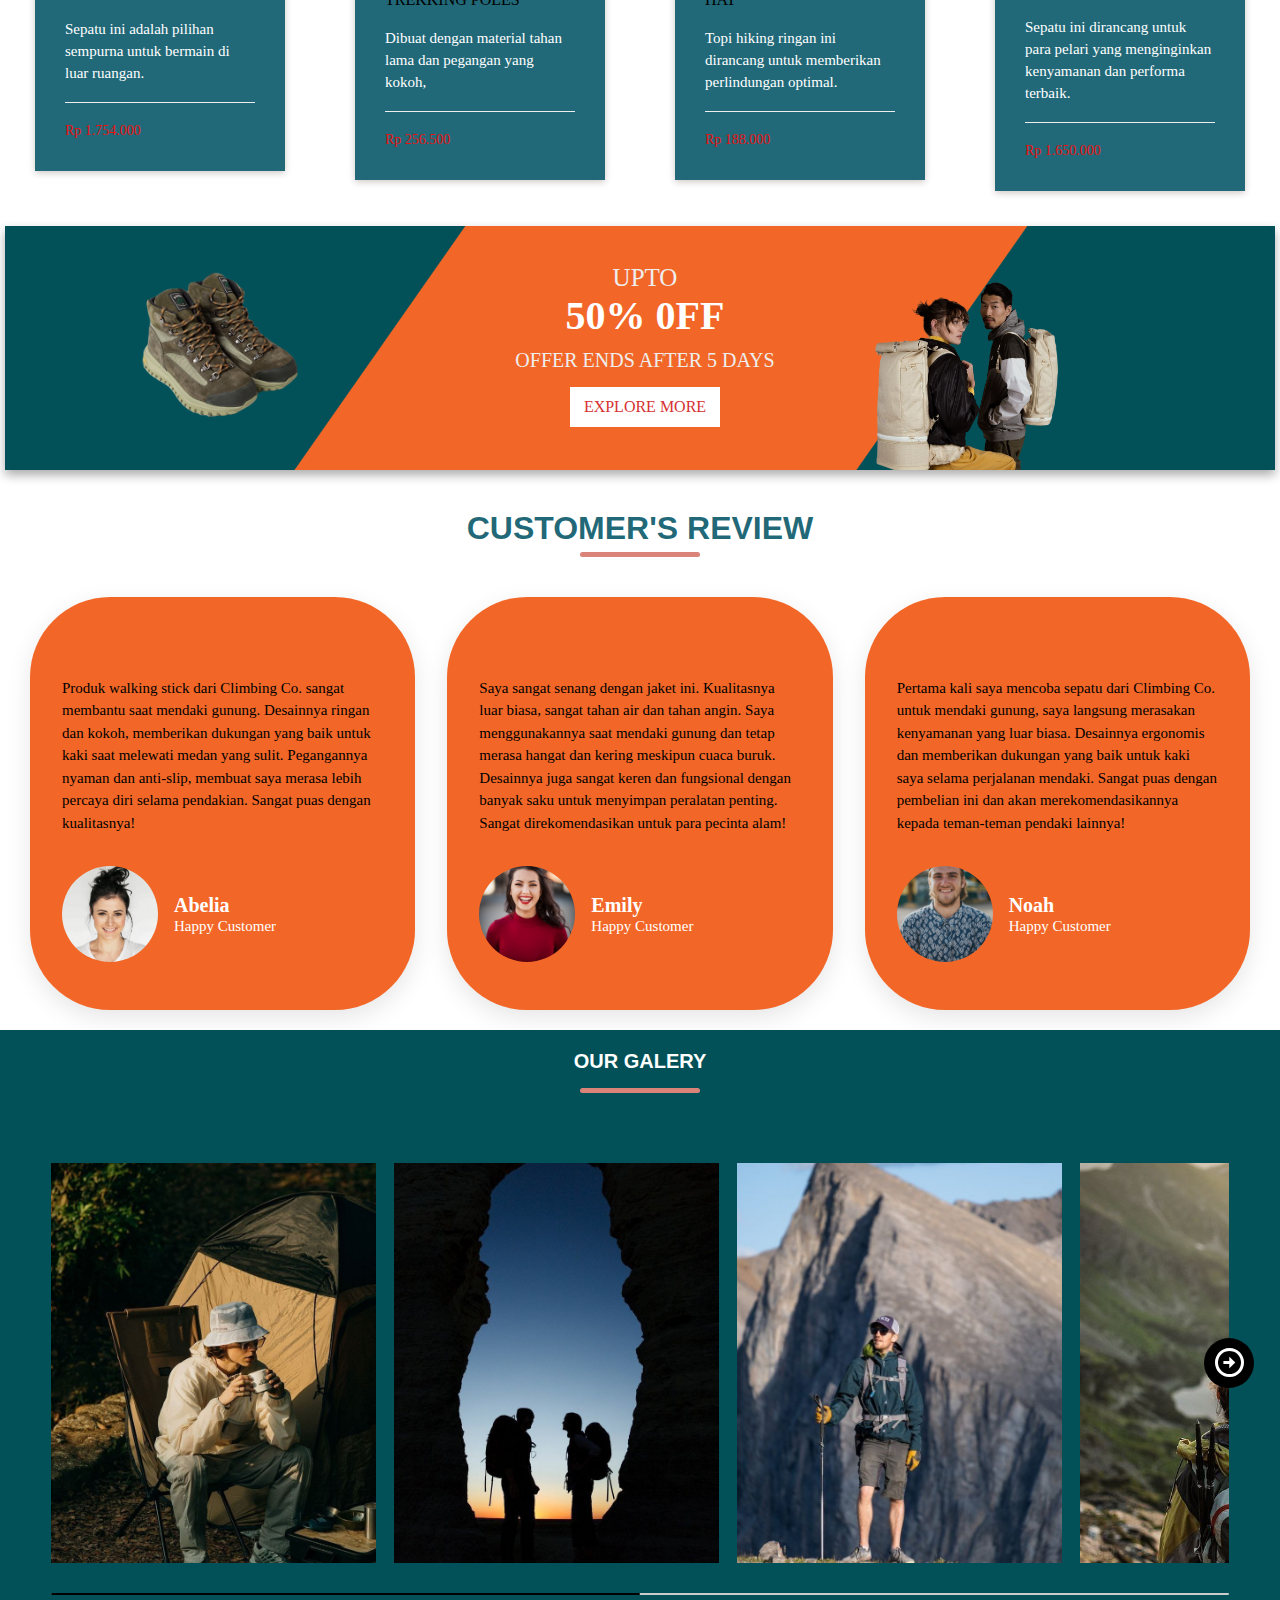
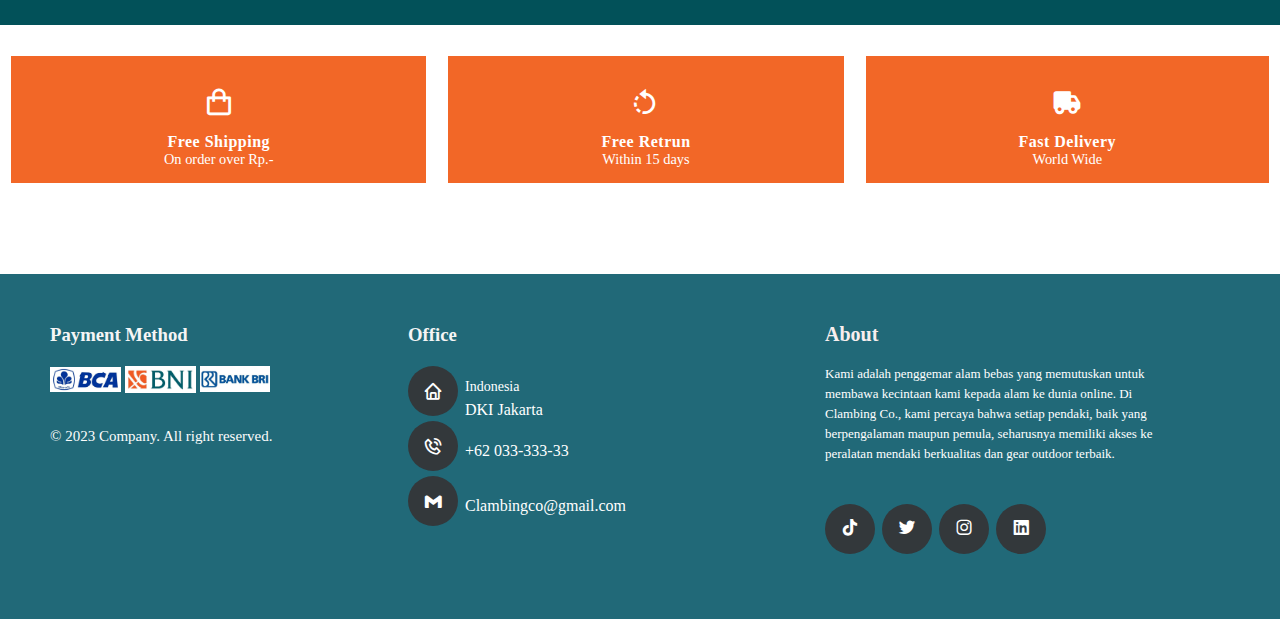
==== commit da4d1741: "Add files via upload" ====
--- a/index.html
+++ b/index.html
@@ -3,14 +3,14 @@
 <head> 
   <meta charset="UTF-8">
   <meta name="viewport" content="width=device-width, initial-scale=1.0">
-  <link rel="stylesheet" href="/css/style.css">
+  <link rel="stylesheet" href="css/style.css">
   <link rel="stylesheet" href="https://cdnjs.cloudflare.com/ajax/libs/font-awesome/6.4.2/css/all.min.css" 
   integrity="sha512-z3gLpd7yknf1YoNbCzqRKc4qyor8gaKU1qmn+CShxbuBusANI9QpRohGBreCFkKxLhei6S9CQXFEbbKuqLg0DA==" 
   crossorigin="anonymous" referrerpolicy="no-referrer">
   <link rel="preconnect" href="https://fonts.gstatic.com" crossorigin>
   <link href="https://fonts.googleapis.com/css2?family=Jost:wght@100;200;300;400;500;600;700&display=swap" 
   rel="stylesheet">
-  <title>E-Commerce Project</title>
+  <title>Climbing Co.</title>
   <link rel="stylesheet" href="https://unpkg.com/boxicons@latest/css/boxicons.min.css">
 </head>
 
@@ -28,8 +28,8 @@
             <div class="navbar-right" id="navbarRight">
                 <a href="index.html" class="nav-active nav-first">Home</a>
                 <a href="product.html" class="nav-link">Catalog</a>
-                <a href="kontak.html" class="nav-link">About Us</a>
-                <a href="kontak.html" class="nav-link">Contact</a>
+                <a href="aboutUs.html" class="nav-link">About Us</a>
+                <a href="contactUs.html" class="nav-link">Contact</a>
             </div>
         </nav>
     </div>
@@ -39,227 +39,151 @@
   <header class="main-home">
     <div class="header-text">
         <h1> New Climbing <br>Collection 2023</h1>
-        <p> tesk teks teks</p>
         <a href="product.html" class="ctn">Shop Now</a>
       </div>
   </header>
 
   <!--section category-->
-  <section class="category">
-    <h1>Products Category</h1>
-    <div class="box-category">
-     
-      <a href="#" class="box">
-        <img src="asset/img/product 1.png">
-        <h3>Shoes</h3>
-      </a>
-
-      <a href="#" class="box">
-        <img src="asset/img/product 2.png">
-        <h3>Sling Bag</h3>
-      </a>
-
-      <a href="#" class="box">
-        <img src="asset/img/product 3.png">
-        <h3>Walking Stick</h3>
-      </a>
-
-      <a href="#" class="box">
-        <img src="asset/img/product 4.png">
-        <h3>Backpack</h3>
-      </a>
-
-      <a href="#" class="box">
-        <img src="asset/img/product 5.png">
-        <h3>Hat</h3>
-      </a>
-
-      <a href="#" class="box">
-        <img src="asset/img/product 6.png">
-        <h3>Jacket</h3>
-      </a>
-
-  </section>
-
-  <!--Section Banner-->
-  <section class="banner">
-    <h4 class="bannerteks"> teks teks teks</h4>
-    <h1 class="bannerdiskon">Up to <span>70% Off</span> - All Products</h1>
-    <button>Explore More</button>
-  </section> 
-
-  <section class="information">
-    <div class="information-box">
-      <h4>Crazy deals</h4>
-      <span>The best coleection is on sale at Clambing.Co</span>
-      <h2>Buy 1 Get 1 Free</h2>
-      <button class="info-button">Learn More</button>
-    </div>
-    <div class="information-box2">
-      <h5>LIMITED OFFER</h5>
-      <h3>30% off With Promo Code</h3>
-      <button class="info-button">Buy Now</button>
-    </div>
-  </section>
+ <section class="category">
+   <h1>Products Category</h1>
+   <div class="box-category">
+    
+     <a href="product.html" class="box" id="shoes">
+       <img src="asset/img/product 1.png">
+       <h3>Shoes</h3>
+     </a>
+
+     <a href="product.html" class="box" id="sling-bag">
+       <img src="asset/img/product 2.png">
+       <h3>Sling Bag</h3>
+     </a>
+
+     <a href="product.html" class="box" id="walking-stick">
+       <img src="asset/img/product 3.png">
+       <h3>Walking Stick</h3>
+     </a>
+
+     <a href="product.html" class="box" id="backpack">
+       <img src="asset/img/product 4.png">
+       <h3>Backpack</h3>
+     </a>
+
+     <a href="product.html" class="box" id="hat">
+       <img src="asset/img/product 5.png">
+       <h3>Hat</h3>
+     </a>
+
+     <a href="product.html" class="box" id="jacket">
+       <img src="asset/img/product 6.png">
+       <h3>Jacket</h3>
+     </a>
+   </div>
+ </section>
+
 
   <!--section new product-->
-  <section class="product">
-    <h4 class="product-heading">New Product</h4>
-    <div class="slider-container">
-        <div class="product-box">
-                <div class="product-img-container">
-                    <div class="product-img">
-                    <img alt="" class="product-img-front" src="asset/img/sepatu4.jpeg"/>
-                    </div>
-                </div>
-            <div class="product-box-text">
-                 <!--category-->
-                 <div class="product-category">
-                    <span>Shoes</span>
-                </div>
-                <!--title--->
-                <a href="#" class="product-title">Waterproof Hiking Boots</a>
-                <!--price--->
-                <div class="price-buy">
-                    <span class="p-price">Rp.-</span>
-                    <a href="/Detail Product/Shoes 1.html" class="p-buy-btn">Buy Now</a>
-                </div>
-            </div>
-        </div>
-
-        <div class="product-box">
-                <div class="product-img-container">
-                    <div class="product-img">
-                    <img alt="" class="product-img-front" src="asset/img/Walking Stick 2.jpg"/>
-                    </div>
-                </div>
-            <div class="product-box-text">
-                 <!--category-->
-                 <div class="product-category">
-                    <span>Walking Stick</span>
-                </div>
-                <!--tile--->
-                <a href="#" class="product-title">2 Pack Adjustable Hiking Walking Sticks</a>
-                <!--Price--->
-                <div class="price-buy">
-                    <span class="p-price">Rp.- </span>
-                    <a href="#" class="p-buy-btn">Buy Now</a>
-                </div>
-            </div>
-        </div>
-
-        <div class="product-box">
-              <div class="product-img-container">
-                  <div class="product-img">
-                  <img alt="" class="product-img-front" src="asset/img/jaket 5.png"/>
-                  </div>
+  <section>
+    <h1 class="title">Our New Product</h1>
+    <div class="product">
+      <div class="product-card">
+        <div class="product-tumb">
+          <img src="asset/img/sepatu5.jpg" alt="">
+        </div>
+        <div class="product-details">
+          <span class="product-catagory">Shoes</span>
+          <h4><a href="">Lowa Mid Hiking Boot</a></h4>
+          <p>Sepatu ini adalah pilihan sempurna untuk bermain di luar ruangan.</p>
+          <div class="product-bottom-details">
+            <div class="product-price">Rp 1.754.000</div>
+            <div class="product-links">
+              <a href=""><i class="fa fa-heart"></i></a>
+              <a href=""><i class="fa fa-shopping-cart"></i></a>
+            </div>
+          </div>
+        </div>
+      </div>
+
+      <div class="product-card">
+        <div class="product-tumb">
+        <img src="asset/img/Walking Stick 4.jpg" alt="">
+        </div>
+        <div class="product-details">
+        <span class="product-catagory">Walking Stick</span>
+        <h4><a href="">Alpine Summit Trekking Poles</a></h4>
+        <p>Dibuat dengan material tahan lama dan pegangan yang kokoh,</p>
+        <div class="product-bottom-details">
+            <div class="product-price">Rp 256.500</div>
+            <div class="product-links">
+            <a href=""><i class="fa fa-heart"></i></a>
+            <a href=""><i class="fa fa-shopping-cart"></i></a>
+            </div>
+        </div>
+        </div>
+      </div>
+  
+      <div class="product-card">
+        <div class="product-tumb">
+            <img src="asset/img/topi1.jpeg" alt="">
+        </div>
+        <div class="product-details">
+            <span class="product-catagory">Hat</span>
+            <h4><a href="">Outdoor NL Outback Hat</a></h4>
+            <p>Topi hiking ringan ini dirancang untuk memberikan perlindungan optimal.</p>
+            <div class="product-bottom-details">
+            <div class="product-price">Rp 188.000</div>
+            <div class="product-links">
+                <a href=""><i class="fa fa-heart"></i></a>
+                <a href=""><i class="fa fa-shopping-cart"></i></a>
+            </div>
+            </div>
+        </div>
+        </div>
+
+        <div class="product-card">
+          <div class="product-tumb">
+            <img src="asset/img/sepatu1.jpg" alt="">
+          </div>
+          <div class="product-details">
+            <span class="product-catagory">Shoes</span>
+            <h4><a href="">Hiking Shoes Keen Targhee III</a></h4>
+            <p>Sepatu ini dirancang untuk para pelari yang menginginkan kenyamanan dan performa terbaik.</p>
+            <div class="product-bottom-details">
+              <div class="product-price">Rp 1.650.000</div>
+              <div class="product-links">
+                <a href=""><i class="fa fa-heart"></i></a>
+                <a href=""><i class="fa fa-shopping-cart"></i></a>
               </div>
-          <div class="product-box-text">
-               <!--category-->
-               <div class="product-category">
-                  <span>Jacket</span>
-              </div>
-              <!--tile--->
-              <a href="#" class="product-title">Hiking Jacket Waterproof Quick Dry Camping</a>
-              <!--Price--->
-              <div class="price-buy">
-                  <span class="p-price">Rp.-</span>
-                  <a href="#" class="p-buy-btn">Buy Now</a>
-              </div>
-          </div>
-      </div>
-
-      <div class="product-box">
-              <div class="product-img-container">
-                  <div class="product-img">
-                  <img alt="" class="product-img-front" src="asset/img/tas5.jpg"/>
-                  </div>
-              </div>
-          <div class="product-box-text">
-               <!--category-->
-               <div class="product-category">
-                  <span>Backpack</span>
-              </div>
-              <!--tile--->
-              <a href="#" class="product-title">Hiking Bacpaks | Water Resistant Outdoor  </a>
-              <!--Price--->
-              <div class="price-buy">
-                  <span class="p-price">Rp.-</span>
-                  <a href="#" class="p-buy-btn">Buy Now</a>
-              </div>
-          </div>
-      </div>
-      
-      <div class="product-box">
-              <div class="product-img-container">
-                  <div class="product-img">
-                  <img alt="" class="product-img-front" src="asset/img/jaket 4.jpg"/>
-                  </div>
-              </div>
-          <div class="product-box-text">
-               <!--category-->
-               <div class="product-category">
-                  <span>Jacket</span>
-              </div>
-              <!--tile--->
-              <a href="#" class="product-title">Jacket Waterproof - Mountain Walking Jacket</a>
-              <!--Price--->
-              <div class="price-buy">
-                  <span class="p-price">Rp.-</span>
-                  <a href="#" class="p-buy-btn">Buy Now</a>
-              </div>
-          </div>
-      </div>
-
-      <div class="product-box">
-              <div class="product-img-container">
-                  <div class="product-img">
-                  <img alt="" class="product-img-front" src="asset/img/topi3.png"/>
-                  </div>
-              </div>
-          <div class="product-box-text">
-               <!--category-->
-               <div class="product-category">
-                  <span>Hat</span>
-              </div>
-              <!--tile--->
-              <a href="#" class="product-title">Outdoor Research Mojave Sun Hat</a>
-              <!--Price--->
-              <div class="price-buy">
-                  <span class="p-price">Rp.-</span>
-                  <a href="#" class="p-buy-btn">Buy Now</a>
-              </div>
-          </div>
-      </div>
+            </div>
+          </div>
+        </div>
   </div>
-  </section>
-
-  <!--section offer-->
-  <section class="offer">
-      <div class="icon">
-        <i class='bx bx-shopping-bag'></i>
-        <h3>Free Shipping</h3>
-        <p>On order over Rp.-</p>
-      </div>
-
-      <div class="icon">
-        <i class='bx bx-rotate-left'></i>
-        <h3>Free Retrun</h3>
-        <p>Within 15 days</p>
-      </div>
-
-      <div class="icon">
-        <i class='bx bxs-truck' ></i>
-        <h3>Fast Delivery</h3>
-        <p>World Wide</p>
-      </div>
-  </section>
+</section>
+
+  <!--section diskon-->
+  <section>
+  <div class="banner-container">
+    <div class="banner">
+        <div class="shoe">
+            <img src="asset/img/diskon1.png" alt="">
+        </div>
+        <div class="content">
+            <span>upto</span>
+            <h3>50% 0ff</h3>
+            <p>offer ends after 5 days</p>
+            <a href="product.html" class="btn">Explore More</a>
+        </div>
+        <div class="women">
+            <img src="asset/img/diskon2.png" alt="">
+        </div>
+    </div>
+  </div>
+  </scetion>
 
   <!--SECTION RIVIEW-->
   <section class="review" id="review">
     <h1 class="review-h1"> Customer's Review </h1>
+
     <div class="box-review">
-
       <div class="box">
         <div class="stars">
           <i class="fas fa-star"></i>
@@ -268,11 +192,11 @@
           <i class="fas fa-star"></i>
           <i class="fas fa-star"></i>
         </div>
-        <p> Lorem, ipsum dolor sit amet consectetur adipisicing elit. Voluptates nesciunt, sint dolor excepturi unde voluptate exercitationem laboriosam totam quia consectetur expedita illum ratione rerum placeat porro vitae! Temporibus, voluptatum quaerat. </p>
+        <p> Produk walking stick dari Climbing Co. sangat membantu saat mendaki gunung. Desainnya ringan dan kokoh, memberikan dukungan yang baik untuk kaki saat melewati medan yang sulit. Pegangannya nyaman dan anti-slip, membuat saya merasa lebih percaya diri selama pendakian. Sangat puas dengan kualitasnya! </p>
         <div class="user">
           <img src="/asset/img/RIVIEW1.jpg" alt="">
           <div class="user-info">
-            <h3>Name 1</h3>
+            <h3>Abelia</h3>
             <span>Happy Customer</span>
           </div>
         </div>
@@ -286,11 +210,11 @@
           <i class="fas fa-star"></i>
           <i class="fas fa-star"></i>
         </div>
-        <p> Lorem ipsum dolor sit amet consectetur adipisicing elit. In voluptatum voluptate aspernatur voluptates reprehenderit, distinctio eius voluptas nemo consequuntur alias ullam, excepturi quaerat aut porro! Ea ad et mollitia unde? </p>
+        <p> Saya sangat senang dengan jaket ini. Kualitasnya luar biasa, sangat tahan air dan tahan angin. Saya menggunakannya saat mendaki gunung dan tetap merasa hangat dan kering meskipun cuaca buruk. Desainnya juga sangat keren dan fungsional dengan banyak saku untuk menyimpan peralatan penting. Sangat direkomendasikan untuk para pecinta alam! </p>
         <div class="user">
           <img src="/asset/img/RIVIEW2.jpg" alt="">
           <div class="user-info">
-            <h3>Name 2</h3>
+            <h3>Emily</h3>
             <span>Happy Customer</span>
           </div>
         </div>
@@ -304,39 +228,87 @@
           <i class="fas fa-star"></i>
           <i class="fas fa-star"></i>
         </div>
-        <p> Lorem ipsum dolor sit amet consectetur adipisicing elit. Laboriosam in nihil sint cupiditate odio cumque asperiores at odit suscipit? Molestias totam corporis fuga velit quam officiis ex, odio maiores maxime! </p>
+        <p> Pertama kali saya mencoba sepatu dari Climbing Co. untuk mendaki gunung, saya langsung merasakan kenyamanan yang luar biasa. Desainnya ergonomis dan memberikan dukungan yang baik untuk kaki saya selama perjalanan mendaki.
+          Sangat puas dengan pembelian ini dan akan merekomendasikannya kepada teman-teman pendaki lainnya!</p>
         <div class="user">
-          <img src="/asset/img/RIVIEW3.jpg" alt="">
+          <img src="asset/img/RIVIEW3.jpg" alt="">
           <div class="user-info">
-            <h3>Name 3</h3>
+            <h3>Noah</h3>
             <span>Happy Customer</span>
           </div>
         </div>
       </div>
+    </div>
+  </section>
+  
+  <!--section galery-->
+  <section>
+      <h1 class="title-galery">Our Galery</h1>
+      <div class="galery">
+        <div class="container-galery">
+          <div class="slider-wrapper">
+            <button id="prev-slide" class="slide-button material-symbols-rounded">
+              <i class='bx bx-left-arrow-circle'></i>
+            </button>
+            <ul class="image-list">
+              <img class="image-item" src="asset/img/foto1.jpeg" alt="img-1" />
+              <img class="image-item" src="asset/img/foto2.jpeg" alt="img-2" />
+              <img class="image-item" src="asset/img/foto3.jpeg" alt="img-3" />
+              <img class="image-item" src="asset/img/foto4.jpeg" alt="img-4" />
+              <img class="image-item" src="asset/img/foto5.jpeg" alt="img-6" />
+              <img class="image-item" src="asset/img/foto6.jpeg" alt="img-7" />
+            </ul>
+            <button id="next-slide" class="slide-button material-symbols-rounded">
+              <i class='bx bx-right-arrow-circle'></i>
+            </button>
+          </div>
+          <div class="slider-scrollbar">
+            <div class="scrollbar-track">
+              <div class="scrollbar-thumb"></div>
+            </div>
+          </div>
+        </div>
+      </div>
+  </section>
+
+  <!--section offer-->
+  <section class="offer">
+    <div class="icon">
+      <i class='bx bx-shopping-bag'></i>
+      <h3>Free Shipping</h3>
+      <p>On order over Rp.-</p>
+    </div>
+
+    <div class="icon">
+      <i class='bx bx-rotate-left'></i>
+      <h3>Free Retrun</h3>
+      <p>Within 15 days</p>
+    </div>
+
+    <div class="icon">
+      <i class='bx bxs-truck' ></i>
+      <h3>Fast Delivery</h3>
+      <p>World Wide</p>
     </div>
   </section>
 
   <!--footer-->
   <footer class="footer">
-    <div class="footer-left">
-      <p class="footer-about">
-        <span>About</span>
-        Lorem ipsum dolor sit amet consectetur adipisicing elit. Labore, id? Sint, quae! Eum beatae, officiis, nulla suscipit expedita recusandae facere corrupti quibusdam cumque omnis voluptatibus. Obcaecati quibusdam porro blanditiis molestiae!
-      </p>
-    
-      <div class="footer-media">
-        <a href="#"><i class='bx bxl-tiktok' ></i></a>
-        <a href="#"><i class='bx bxl-twitter' ></i></a>
-        <a href="#"><i class='bx bxl-instagram' ></i></a>
-        <a href="#"><i class='bx bxl-linkedin-square'></i></a>
-      </div>
+    <div class= "footer-left" >
+      <h3> Payment Method</h3>
+      <div class="credit">
+        <img src="asset/img/footer 1.jpg" alt="">
+        <img src="asset/img/footer 2.jpg" alt="">
+        <img src="asset/img/footer 3.jpg" alt="">
+      </div>
+      <p>&copy; 2023 Company. All right reserved.</p></p>
     </div>
 
     <div class="footer-center">
       <h3>Office</h3>
       <div>
           <i class='bx bx-home'></i>
-          <p><span>Indonesia</span> Surabaya, Jawa Timur</p>
+          <p><span>Indonesia</span>DKI Jakarta</p>
       </div>
       <div>
           <i class='bx bx-phone-call' ></i>
@@ -344,22 +316,26 @@
       </div>
       <div>
           <i class='bx bxl-gmail' ></i>
-          <p><a href="#">blablabla@gmail.com</a></p>
+          <p><a href="#">Clambingco@gmail.com</a></p>
       </div>
   </div>
 
   <div class="footer-right">
-      <h3> Payment Method</h3>
-      <div class="credit">
-        <img src="/asset/img/footer 1.jpg" alt="">
-        <img src="/asset/img/footer 2.jpg" alt="">
-        <img src="/asset/img/footer 3.jpg" alt="">
-      </div>
-      <p>&copy; 2023 Company. All right reserved.</p></p>
+    <p class="footer-about">
+      <span>About</span>
+      Kami adalah penggemar alam bebas yang memutuskan untuk membawa kecintaan kami kepada alam ke dunia online. Di Clambing Co., kami percaya bahwa setiap pendaki, baik yang berpengalaman maupun pemula, seharusnya memiliki akses ke peralatan mendaki berkualitas dan gear outdoor terbaik.
+    </p>
+  
+    <div class="footer-media">
+      <a href="#"><i class='bx bxl-tiktok' ></i></a>
+      <a href="#"><i class='bx bxl-twitter' ></i></a>
+      <a href="#"><i class='bx bxl-instagram' ></i></a>
+      <a href="#"><i class='bx bxl-linkedin-square'></i></a>
+    </div>
   </div>
   </footer>
 
-  <script src="/js/script.js"></script>
+  <script src="js/script.js"></script>
 
 </body>
-</html>+</html>
--- a/css/style.css
+++ b/css/style.css
@@ -1,21 +1,22 @@
 .body {
-  font-family: 'Jost', sans-serif;
+  font-family: "Poppins", sans-serif;
   margin: 0;
   padding: 0;
 }
 
+* {
+  padding: 0;
+  margin: 0;
+  font-family: Poppins;
+}
 /*Navrbar*/
 .header {
   position: fixed;
   top: 0;
   left: 0;
   right: 0;
-  background-color: black;
-  border-style: solid;
+  background-color: #025465a8;
   border-width: 1px;
-  border-radius: 0 0 25px 25px;
-  box-shadow: 0px 5px 8px rgba(0, 0, 0, 0.15);
-  backdrop-filter: blur(8px);
   transition-duration: 0.5s;
   z-index: 2;
 }
@@ -40,7 +41,7 @@
 
 .logo {
   color: white;
-  font-family: 'Red Hat Display';
+  font-family: Perpetua, Baskerville, "Big Caslon", "Palatino Linotype", Palatino, "URW Palladio L", "Nimbus Roman No9 L", serif;
   font-weight: 600;
   font-size: 26px;
   letter-spacing: 1.5px;
@@ -49,14 +50,14 @@
 .navbar-right{
   display: flex;
   gap: 60px;
-  font-family: Verdana, Geneva, Tahoma, sans-serif;
+  font-family: 'Open Sans',sans-serif;
 }
 
 .nav-link {
   color: white;
   text-decoration: none;
   text-align: center;
-  font-size: 18px;
+  font-size: 15px;
   font-weight: 550;
   font-family: 'Open Sans',sans-serif;
   font-weight: 600;
@@ -70,7 +71,7 @@
   color: white;
   text-decoration: none;
   text-align: center;
-  font-size: 18px;
+  font-size: 15px;
   font-weight: 550;
   font-family: 'Open Sans',sans-serif;
   font-weight: 600;
@@ -80,13 +81,13 @@
 }
 
 .nav-link:hover {
-  color: red;
-  border-bottom: 2px solid white;
+  color: #da836f;
+  border-bottom: 1px solid white;
 }
 
 .nav-active:hover {
-  color: red;
-  border-bottom: 2px solid white;
+  color: #da836f;
+  border-bottom: 1px solid white;
 }
 
 .nav-icon {
@@ -118,7 +119,7 @@
       margin-top: 20px;
   }
   .nav-active {
-      background: linear-gradient(90deg, #e7c5ae 0%, #fcf5eb00 100%);
+      background: linear-gradient(90deg, #2993a8a8 0%, #025465a8 100%);
       border-top: 1px solid #895e3f;
       border-width: 1px;
   }
@@ -150,33 +151,12 @@
   text-align: left;
 }
 }
-@media screen and (max-width: 400px) {
-  .logo {
-      font-size: 18px;
-      padding-left: 25px;
-  }
-  .nav-link,
-  .nav-active {
-      font-size: 16px;
-      padding-left: 25px;
-      padding-right: 25px;
-  }
-  .nav-active {
-      background: black;
-      border-top: 1px solid white;
-      border-width: 1px;
-  }
-  .nav-icon {
-      align-self: center;
-      padding-right: 25px;
-  }
-}
 
 /*header*/
 .main-home {
   width: 100%;
   height: 100vh;
-  background-image: url('/asset/img/header_image.jpg');
+  background-image: url('/asset/img/img\ 1.jpg');
   background-position: bottom;
   background-size: cover;
   display: flex;
@@ -189,13 +169,6 @@
   font-size: 65px;
   font-weight: 600;
   margin: 6px 0 10px;
-  padding-left: 100px;
-}
-.header-text p{
-  color: whitesmoke;
-  font-size: 20px;
-  font-style: italic;
-  margin-top: 20px;
   padding-left: 100px;
 }
 .ctn {
@@ -212,6 +185,7 @@
   border: 1px solid rgb(255, 255, 255);
   outline: none;
   border-radius: 2rem;
+  text-decoration: none;
 }
 .ctn:hover {
   background-color: #da1616;
@@ -224,20 +198,39 @@
   display: grid;
   grid-template-columns: repeat(auto-fit, minmax(10rem, 1fr));
   gap: 0.1rem;
+  background-color: #025465e0;
+  padding-bottom: 28px;
 }
 .category h1 {
-  font-size: 28px;
+  font-size: 20px;
   text-transform: uppercase;
   font-family: 'Open Sans',sans-serif;
-  color: #313131;
-  margin-bottom: 30px;
+  color: #ffffff;
   text-align: center;
+  position: relative;
+  padding : 10px;
+  background-color: #025465e0;
+}
+.category h1::after{ 
+  content: ''; 
+  background-color: #da8378;
+  width: 120px; 
+  height: 5px; 
+  border-radius: 5px; 
+  position: absolute; 
+  bottom: 0; 
+  left: 50%; 
+  transform: translateX(-50%); 
 }
 .category .box-category .box {
   text-align: center;
+  font-family: "Big Caslon", "Palatino Linotype", Palatino, "URW Palladio L", "Nimbus Roman No9 L", serif;
+  font-size: 15px;
+  color: rgb(255, 255, 255);
+  text-decoration: none;
 }
 .category .box-category .box:hover h3{
-  color: rgb(201, 19, 19);
+  color: #f14c36;
   list-style: none;
 }
 .category .box-category .box img {
@@ -245,292 +238,271 @@
   margin-bottom: 1rem;
   margin-top: 1rem;
 }
-.category .box-category .box h3 {
-  font-size: 1rem;
-  color: black;
-  font-weight: bolder;
-
-} 
-
-/*section banner*/
-.banner {
-  margin: 40px 0;
-  justify-content: center;
-  align-items: center;
-  text-align: center;
-  background-image: url(/asset/img/SECTION.jpg);
-  width: 100%;
-  height: 40vh;
-  background-size: cover;
-  background-position: center;
-}
-.bannerteks {
-  color: white;
-  font-size: 16px;
-  padding-top: 30px;
-}
-.bannerdiskon {
-  color: white;
-  font-size: 40px;
-  padding-left: 10px 0;
-}
-.bannerdiskon span{
-  color: rgb(245, 6, 6);
-}
-.banner button {
-  color: #f5f5f5;
-  font-size: 15px;
-  font-weight: 600;
-  margin-bottom: 20px;
-  padding: 11px 18px;
-  background-color: transparent;
-  cursor: pointer;
-  border: 1px solid rgb(255, 255, 255);
-  outline: none;
-}
-.banner button:hover {
-  background-color: #da1616;
-  border: 1px solid #a0785b;
-}
-
-/*section information*/
-.information {
-  display: flex;
-  justify-content: space-between;
-  flex-wrap: wrap;
-}
-.information .information-box {
-  display: flex;
-  flex-direction: column;
-  justify-content: center;
-  align-items: center;
-  text-align: center;
-  background-image: url(/asset/img/diskon\ 2.jpg);
-  min-width: 600px;
-  height: 60vh;
-  background-size: cover;
-  background-position: center;
-  padding: 30px;
-}
-.information .information-box2 {
-  display: flex;
-  flex-direction: column;
-  justify-content: center;
-  align-items: center;
-  text-align: center;
-  background-image: url(/asset/img/diskon\ 1.jpg);
-  min-width: 600px;
-  height: 60vh;
-  background-size: cover;
-  background-position: center;
-  padding: 30px;
-}
-.information h4 {
-  color: #000000;
-  font-size: 30px;
-  font-weight: 300px;
-}
-.information h2 {
-  color: #c91616;
-  font-size: 50px;
-  font-weight: 800px;
-}
-.information h3 {
-  color: #ffffff;
-  font-size: 35px;
-  font-weight: 500px;
-}
-.information h5 {
-  color: #ffffff;
-  font-size: 25px;
-  font-weight: 400px;
-}
-.information span {
-  color: #050505;
-  font-size: 14px;
-  font-weight: 500px;
-}
-.information .info-button {
-  color: #f5f5f5;
-  font-size: 15px;
-  font-weight: 600;
-  padding: 11px 18px;
-  background-color: transparent;
-  cursor: pointer;
-  border: 1px solid rgb(255, 255, 255);
-  outline: none;
-}
-.information .info-button:hover {
-  background-color: #da1616;
-  border: 1px solid #a0785b;
-}
-
-/*section product*/
-.product{
-  display: flex;
-  justify-content: center;
-  flex-direction: column;
-  align-items: center;
-  width: 100%;
-}
-.slider-container{
-  display: grid;
-  grid-template-columns: repeat(3, 1fr);
-  gap: 2rem;
-  justify-content: center;
-  align-items: center;
-  width: 100%;
-}
-.product-heading{
-  font-size: 28px;
+
+/*section new product*/
+.title {
+  font-size: 20px;
   text-transform: uppercase;
   font-family: 'Open Sans',sans-serif;
-  color: #313131;
-  margin-bottom: 30px;
-}
-.product-box{
-  width: 100%;
-  gap: 2rem;
-  border: 1px solid rgba(0,0,0,0.08);
-  position: relative;
-}
-.product-img-container{
-  width: 100%;
-  height: 100%;
-  position: relative;
-  display: flex;
+  color: #025465e0;
+  text-align: center;
+  position: relative;
+  padding : 10px;
+  margin-top: 20px;
+}
+.title::after{ 
+  content: ''; 
+  background-color: #da8378;
+  width: 100px; 
+  height: 5px; 
+  border-radius: 5px; 
+  position: absolute; 
+  bottom: 0; 
+  left: 50%; 
+  transform: translateX(-50%); 
+}
+.product {
+  display: grid;
+  grid-template-columns: repeat(4,1fr);
+  justify-content: center;
+  align-items: center;
+}
+.product-card {
+  width: 250px;
+  position: relative;
+  box-shadow: 0 2px 7px #d1c8c8;
+  margin: 30px auto;
+  background:#025465e0;
+
+}
+.product-tumb {
+  display: flex;
+  align-items: center;
+  justify-content: center;
+  height: 150px;
+  padding: 50px;
+  background: #ffffff;
+}
+
+.product-tumb img {
+  max-width: 100%;
+  max-height: 100%;
+}
+
+.product-details {
+  padding: 30px;
+  }
+
+.product-catagory {
+  display: block;
+  font-size: 12px;
+  font-weight: 700;
+  text-transform: uppercase;
+  color: #ffffff;
+  margin-bottom: 18px;
+}
+
+.product-details h4 a {
+  font-weight: 480;
+  display: block;
+  margin-bottom: 18px;
+  text-transform: uppercase;
+  color: #000000;
+  text-decoration: none;
+  transition: 0.3s;
+}
+
+.product-details h4 a:hover {
+  color: #f14c36;
+}
+
+.product-details p {
+  font-size: 15px;
+  line-height: 22px;
+  margin-bottom: 18px;
+  color: #ffffff;
+}
+
+.product-bottom-details {
   overflow: hidden;
-}
-.product-img{
-  width: 100%;
-  height:200px;
-  display: flex;
-}
-.product-img img{
-  width: 100%;
-  height: 100%;
-  object-fit:contain;
-  object-position: center;
-}
-.product-box-text{
-   margin-top: 5px;
-   font-family: 'Open Sans',sans-serif;
-}
-.product-title{
-  color: #333333;
-  font-weight: 600;
-  transition: all ease 0.3s;
+  border-top: 1px solid #eee;
+  padding-top: 20px;
+}
+
+.product-bottom-details div {
+  float: left;
+  width: 50%;
+}
+
+.product-price {
+  font-size: 14px;
+  color: #e91010;
+  font-weight: bold;
+  font-weight: 500;
+}
+
+.product-links {
+text-align: right;
+}
+
+.product-links a {
+  display: inline-block;
+  margin-left: 5px;
+  color: #e1e1e1;
+  transition: 0.3s;
+  font-size: 17px;
+}
+
+.product-links a:hover {
+color: #da836f;
+}
+
+@media screen and (max-width: 480px) {
+  .product {
+    grid-template-columns: 1fr; /* Mengubah menjadi satu kolom pada layar kecil */
+    margin-bottom: 2rem; /* Menambah jarak antar kotak pada layar kecil */
+  }
+}
+
+@media screen and (min-width: 481px) and (max-width: 880px) {
+  .product{
+      display: grid;
+      grid-template-columns: repeat(2, 1fr) ;
+      margin-bottom: 2rem; 
+  }
+}
+
+/*diskon*/
+.banner-container .banner{
+  background:linear-gradient(-55deg, #025159 29%, #f26727 29.1%, #f26727 68%, #025159 68.1%);
+  margin:5px;
+  display: flex;
+  align-items: center;
+  justify-content: center;
+  flex-wrap: wrap;
+  box-shadow: 0 5px 10px #0005;
+  overflow: hidden;
+}
+
+.banner-container .banner .shoe{
+  flex:1 1 250px;
+  padding:15px;
+  text-align: center;
+}
+
+.banner-container .banner .shoe img{
+  width:40%;
+}
+
+.banner-container .banner .content{
+  flex:1 1 250px;
+  text-align: center;
+  padding:10px;
+  text-transform: uppercase;
+}
+
+.banner-container .banner .content span{
+  color:#eee;
+  font-size: 25px;
+}
+
+.banner-container .banner .content h3{
+  color:#fff;
+  font-size: 40px;
+}
+
+.banner-container .banner .content p{
+  color:#eee;
+  font-size: 20px;
+  padding:10px 0;
+}
+.banner-container .banner .content .btn{
+  display: block;
+  height:40px;
+  width:150px;
+  line-height: 40px;
+  background: #fff;
+  color:#d63031;
+  margin:5px auto;
   text-decoration: none;
-}
-.product-title:hover{
-  opacity: 0.7;
-  transition: all ease 0.3s;
-}
-.product-category{
-  display: flex;
-  justify-content: flex-start;
-  align-items: center;
-  flex-wrap: wrap;
-  color: #ff25257c;
-}
-.product-category span{
-  color: #acacac;
-  font-size: 0.9rem;
-  margin:5px 0px;
-}
-.price-buy{
-  display: flex;
-  justify-content: space-between;
-  align-items: center;
-  margin-top: 8px;
-}
-.price-buy .p-price{
-  font-size: 1.3rem;
-  color: #333333;
-  font-weight: 700;
-}
-.price-buy .p-buy-btn{
-  color: #e63b3b;
-  margin: 0px 5px;
-  font-weight: 500;
-  text-decoration: none;
-}
-.price-buy .p-buy-btn:hover{
-  text-decoration: underline;
-}
-
-/*section offer*/
-.offer {
-  display: flex;
-  width: 100%;
-  justify-content: center;
-  align-items: center;
-  flex-wrap: wrap;
-  margin-top: 20px;
-}
-.offer .icon {
-  display: flex;
-  flex-direction: column;
-  justify-content: center;
-  align-items: center;
-  border: 1px solid rgb(255, 255, 255);
-  background-color: #4e4848;
-  min-width: 250px;
-  padding: 15px;
-  margin: 10px;
-  flex-grow: 0.7;
-}
-.offer .icon i {
-  color: #ffffff;
-  font-size: 2rem;
-  margin: 15px;
-}
-.offer .icon h3 {
-  color: rgb(255, 255, 255);
-  font-weight: 600;
-  letter-spacing: 0.5px;
-  font-size: 1rem;
-}
-.offer .icon p {
-  color: #ffffff;
-  margin: 0px;
-  font-size: 0.9rem;
+  cursor: pointer;
+}
+.banner-container .banner .content .btn:hover{
+  background-color: #da1616;
+  color: white;
+  }
+
+.banner-container .banner .women{
+  position: relative;
+  bottom: -33px;
+  padding: 10px;
+  flex:1 1 250px;
+}
+
+.banner-container .banner .women img{
+  width:50%;
+}
+
+
+@media screen and (max-width: 480px) {
+  .banner-container .banner .women{
+    display: none;
+  }
+}
+
+@media screen and (min-width: 481px) and (max-width: 880px) {
+  .banner-container .banner .women{
+    display: none;
+  }
+  .banner-container .banner .shoe{
+    display: none;
+  }
 }
 
 /*section riview*/
 .review .review-h1 {
-  font-size: 28px;
+  font-size: 25x;
   text-transform: uppercase;
   font-family: 'Open Sans',sans-serif;
-  color: #313131;
-  margin-bottom: 30px;
+  color: #025465e0;
   text-align: center;
+  position: relative;
+  padding : 10px;
+  margin: 30px 0 20px;
+}
+.review .review-h1::after { 
+  content: ''; 
+  background-color: #da8378; 
+  width: 120px; 
+  height: 5px; 
+  border-radius: 5px; 
+  position: absolute; 
+  bottom: 0; 
+  left: 50%; 
+  transform: translateX(-50%);
 }
 .review .box-review {
   display: grid;
   grid-template-columns: repeat(3, 1fr);
   gap: 2rem;
+  padding: 20px 30px 20px;
 }
 .review .box-review .box {
   flex: 1 1 30rem;
   box-shadow: 0 .5rem 1.5rem rgba(0,0,0,.1);
-  border-radius: .5rem;
+  border-radius: 5rem;
   padding: 3rem 2rem;
   position: relative;
-}
-.review .box-review .box .fa-quote-right {
-  position: absolute;
-  bottom: 3rem; right: 3rem;
-  font-size: 6rem;
-  color: rgb(50, 98, 139);
-}
-.review .box-review .box .stars .i{
-  color: rgb(241, 56, 32);
+  background-color: #f26727;
+  cursor: pointer;
+}
+.review .box-review .box .stars {
+  color: rgb(250, 253, 51);
   font-size: 1rem;
 }
-.review .box-review .box .p {
-  color: #ccc;
-  font-size: 1.5rem;
+.review .box-review .box p {
+  color: #000000;
+  font-size: 15px;
   line-height: 1.5;
   padding-top: 2rem;
 }
@@ -546,19 +518,231 @@
   object-fit: cover;
   margin-right: 1rem;
 }
-.review .box-review .box .user .h3{
+.review .box-review .box .user .user-info h3{
+  font-size: 20px;
+  color: #ffffff;
+}
+.review .box-review .box .user-info span{
+  font-size: 15px;
+  color: #ffffff;
+}
+
+@media screen and (max-width: 576px) {
+  .slider-container {
+    grid-template-columns: 1fr; /* Mengubah menjadi satu kolom pada layar kecil */
+    margin-bottom: 2rem; /* Menambah jarak antar kotak pada layar kecil */
+  }
+  .review .box-review {
+    grid-template-columns: 1fr; /* Mengubah menjadi satu kolom pada layar kecil */
+  }
+  .review .box-review .box {
+    flex: 1 1 100%; /* Mengisi seluruh lebar pada layar kecil */
+    margin-bottom: 2rem; /* Menambah jarak antar kotak pada layar kecil */
+  }
+  .review .box-review .box .user {
+    display: flex;
+    align-items: center;
+    justify-content: flex-start; /* Agar konten tetap sebaris */
+    padding-top: 2rem;
+  }
+  .review .box-review .box .user img {
+    height: 6rem;
+    width: 6rem;
+    border-radius: 50%;
+    object-fit: cover;
+    margin-right: 1rem;
+  }
+  .review .box-review .box .user h3 {
+    font-size: 2rem;
+    color: #333;
+    margin-right: 1rem; /* Menambah jarak antara nama dan tanda kutip */
+  }
+}
+
+/*galery*/
+.galery  {
+  display: flex;
+  align-items: center;
+  justify-content: center;
+  padding: 70px 20px 30px;
+  background: #025159;
+}
+.title-galery {
+  font-size: 20px;
+  text-transform: uppercase;
+  font-family: 'Open Sans',sans-serif;
+  text-align: center;
+  position: relative;
+  padding : 20px;
+  color: white;
+  background-color: #025159;
+}
+.title-galery::after{ 
+  content: ''; 
+  background-color: #da8378;
+  width: 120px; 
+  height: 5px; 
+  border-radius: 5px; 
+  position: absolute; 
+  bottom: 0; 
+  left: 50%; 
+  transform: translateX(-50%);
+  }
+.container-galery {
+  max-width: 1200px;
+  width: 95%;
+}
+.slider-wrapper {
+  position: relative;
+}
+.slider-wrapper .slide-button {
+  position: absolute;
+  top: 50%;
+  outline: none;
+  border: none;
+  height: 50px;
+  width: 50px;
+  z-index: 5;
+  color: #fff;
+  display: flex;
+  cursor: pointer;
+  font-size: 2.2rem;
+  background: #000;
+  align-items: center;
+  justify-content: center;
+  border-radius: 50%;
+  transform: translateY(-50%);
+}
+.slider-wrapper .slide-button:hover {
+  background: #404040;
+}
+.slider-wrapper .slide-button#prev-slide {
+  left: -25px;
+  display: none;
+}
+.slider-wrapper .slide-button#next-slide {
+  right: -25px;
+}
+.slider-wrapper .image-list {
+  display: grid;
+  grid-template-columns: repeat(10, 1fr);
+  gap: 18px;
+  font-size: 0;
+  list-style: none;
+  margin-bottom: 30px;
+  overflow-x: auto;
+  scrollbar-width: none;
+}
+.slider-wrapper .image-list::-webkit-scrollbar {
+  display: none;
+}
+.slider-wrapper .image-list .image-item {
+  width: 325px;
+  height: 400px;
+  object-fit: cover;
+}
+.container .slider-scrollbar {
+  height: 24px;
+  width: 100%;
+  display: flex;
+  align-items: center;
+}
+.slider-scrollbar .scrollbar-track {
+  background: #ccc;
+  width: 100%;
+  height: 2px;
+  display: flex;
+  align-items: center;
+  border-radius: 4px;
+  position: relative;
+}
+.slider-scrollbar:hover .scrollbar-track {
+  height: 4px;
+}
+.slider-scrollbar .scrollbar-thumb {
+  position: absolute;
+  background: #000;
+  top: 0;
+  bottom: 0;
+  width: 50%;
+  height: 100%;
+  cursor: grab;
+  border-radius: inherit;
+}
+.slider-scrollbar .scrollbar-thumb:active {
+  cursor: grabbing;
+  height: 8px;
+  top: -2px;
+}
+.slider-scrollbar .scrollbar-thumb::after {
+  content: "";
+  position: absolute;
+  left: 0;
+  right: 0;
+  top: -10px;
+  bottom: -10px;
+}
+
+@media only screen and (max-width: 1023px) {
+  .slider-wrapper .slide-button {
+    display: none !important;
+  }
+  .slider-wrapper .image-list {
+    gap: 10px;
+    margin-bottom: 15px;
+    scroll-snap-type: x mandatory;
+  }
+  .slider-wrapper .image-list .image-item {
+    width: 280px;
+    height: 380px;
+  }
+  .slider-scrollbar .scrollbar-thumb {
+    width: 20%;
+  }
+}
+
+
+/*section offer*/
+.offer {
+  display: flex;
+  width: 100%;
+  justify-content: center;
+  align-items: center;
+  flex-wrap: wrap;
+  margin-top: 20px;
+}
+.offer .icon {
+  display: flex;
+  flex-direction: column;
+  justify-content: center;
+  align-items: center;
+  border: 1px solid rgb(255, 255, 255);
+  background-color: #f26727;
+  min-width: 250px;
+  padding: 15px;
+  margin: 10px;
+  flex-grow: 0.7;
+}
+.offer .icon i {
+  color: #ffffff;
   font-size: 2rem;
-  color: #333;
-}
-.review .box-review .box .user .span{
-  font-size: 1.5rem;
-  color: #999;
+  margin: 15px;
+}
+.offer .icon h3 {
+  color: rgb(255, 255, 255);
+  font-weight: 600;
+  letter-spacing: 0.5px;
+  font-size: 1rem;
+}
+.offer .icon p {
+  color: #ffffff;
+  margin: 0px;
+  font-size: 0.9rem;
 }
 
 /*Bagian Footer*/
 .footer {
-  background-color: #000000;
-
+  background-color: #025465e0;;
   bottom: 0;
   box-sizing: border-box;
   width: 100%;
@@ -580,7 +764,7 @@
     }
 }
 
-.footer .footer-right {
+.footer .footer-left {
     width: 30%;
 }
 
@@ -590,16 +774,16 @@
     padding-bottom: 20px;
 }
 
-.footer .footer-right img {
+.footer .footer-left img {
     width: 20%;
     vertical-align: middle;
 }
 
-.footer .footer-right .credit-cards {
+.footer .footer-left .credit-cards {
     width: 100%;
 }
 
-.footer .footer-right p {
+.footer .footer-left p {
     color: #fcfcfc;
     font-size: 15px;
     padding-top: 10%;
@@ -625,7 +809,7 @@
 }
 
 .footer .footer-center i:hover {
-  background-color: rgb(184, 130, 86);
+  background-color: #f26727;
 }
 
 .footer .footer-center p {
@@ -647,7 +831,7 @@
     text-decoration: none;
 }
 
-.footer .footer-left {
+.footer .footer-right {
     width: 30%;
 }
 
@@ -688,7 +872,7 @@
 }
 
 .footer .footer-media a:hover {
-    background-color: rgb(184, 130, 86);
+    background-color: #f26727;
 }
 
 @media (max-width: 880px) {
@@ -708,43 +892,7 @@
 
 }
 
-/* CSS Tambahan untuk Responsif */
-@media screen and (max-width: 576px) {
-  .slider-container {
-    grid-template-columns: 1fr; /* Mengubah menjadi satu kolom pada layar kecil */
-    margin-bottom: 2rem; /* Menambah jarak antar kotak pada layar kecil */
-  }
-  .review .box-review {
-    grid-template-columns: 1fr; /* Mengubah menjadi satu kolom pada layar kecil */
-  }
-  .review .box-review .box {
-    flex: 1 1 100%; /* Mengisi seluruh lebar pada layar kecil */
-    margin-bottom: 2rem; /* Menambah jarak antar kotak pada layar kecil */
-  }
-  .review .box-review .box .user {
-    display: flex;
-    align-items: center;
-    justify-content: flex-start; /* Agar konten tetap sebaris */
-    padding-top: 2rem;
-  }
-  .review .box-review .box .user img {
-    height: 6rem;
-    width: 6rem;
-    border-radius: 50%;
-    object-fit: cover;
-    margin-right: 1rem;
-  }
-  
-  .review .box-review .box .fa-quote-right {
-    font-size: 6rem;
-    color: rgb(50, 98, 139);
-    margin-right: 1rem; /* Menambah jarak antara tanda kutip dan nama */
-  }
-  
-  .review .box-review .box .user h3 {
-    font-size: 2rem;
-    color: #333;
-    margin-right: 1rem; /* Menambah jarak antara nama dan tanda kutip */
-  }
-}
-
+
+
+
+
